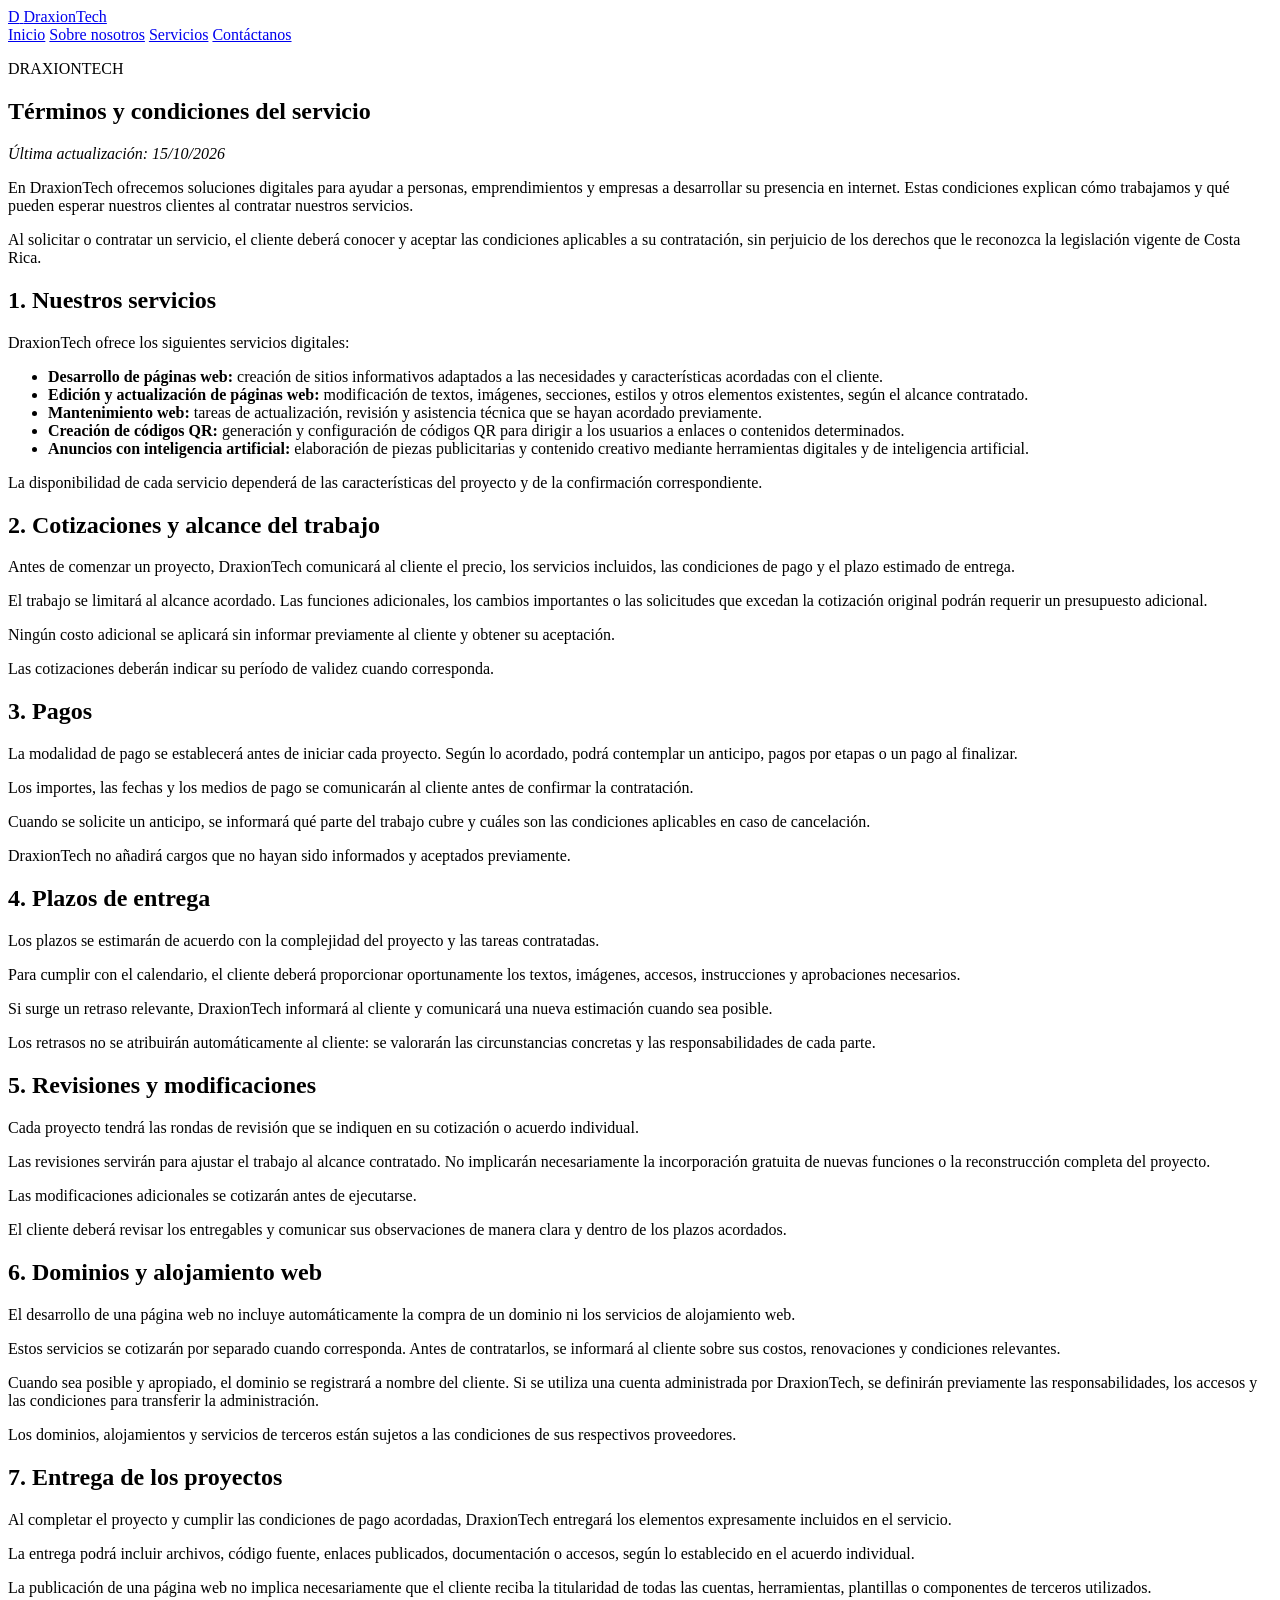
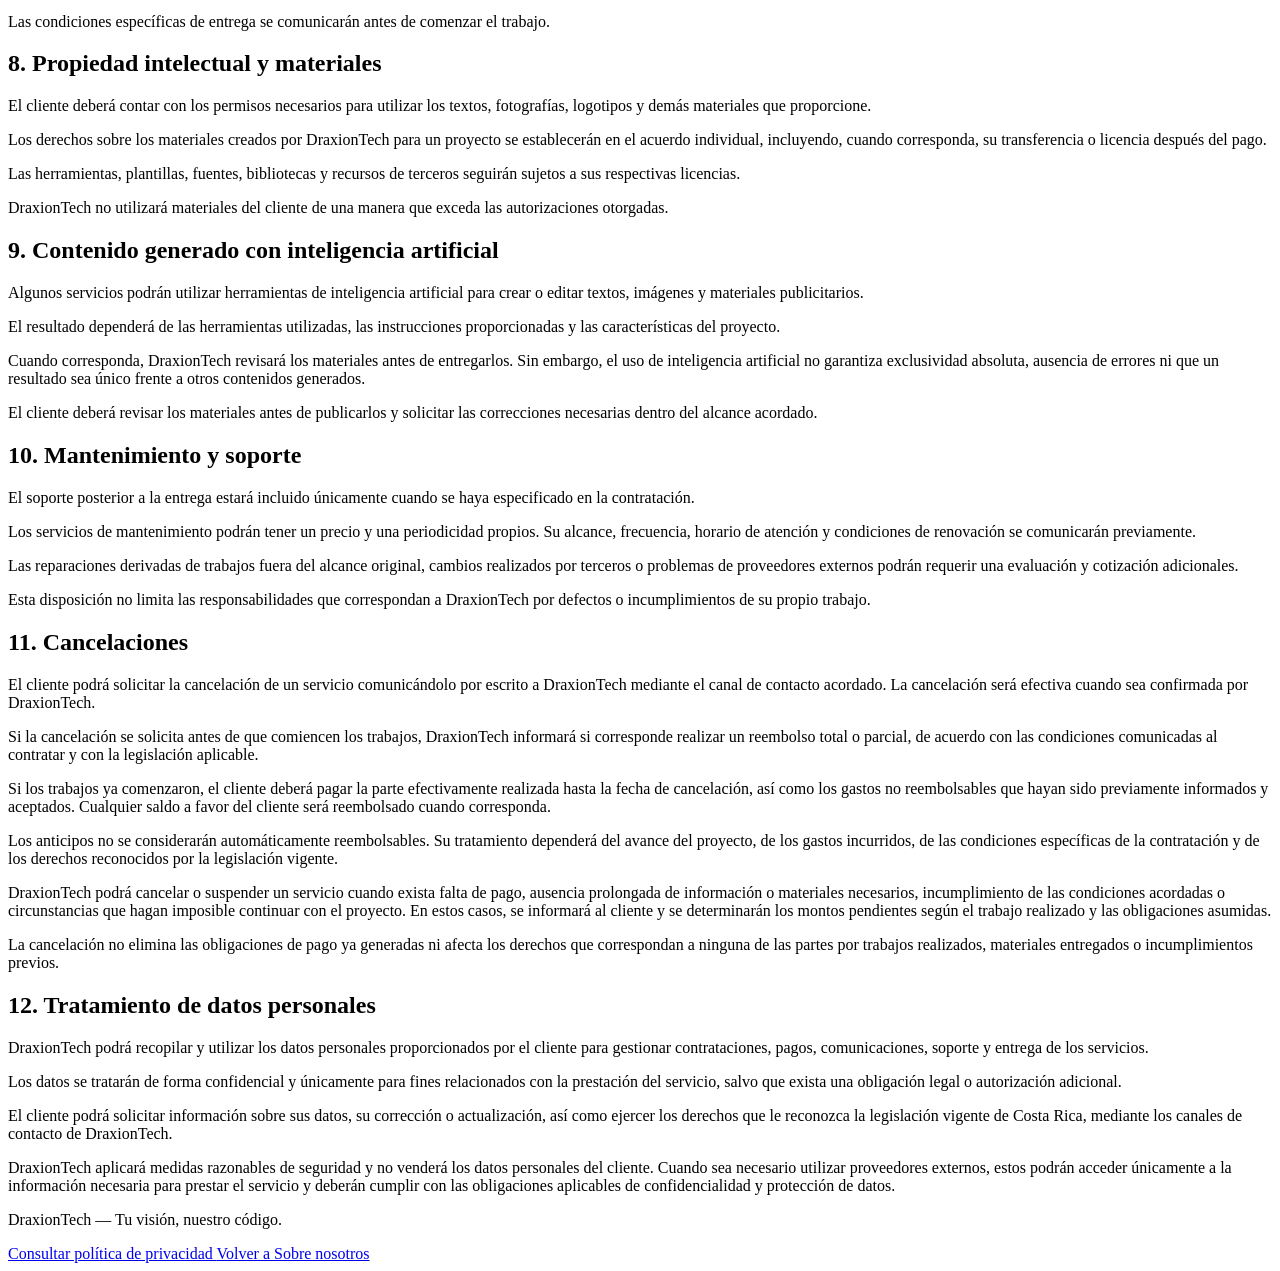
==== contrato.html @ bd171e7f "Add terms and conditions document for DraxionTech This file contains the terms and conditions for Dr" ====
<!DOCTYPE html>
<html lang="es">
<head>
    <meta charset="UTF-8">
    <meta name="viewport" content="width=device-width, initial-scale=1.0">
    <meta name="description" content="Consulta los términos y condiciones de los servicios digitales de DraxionTech.">
    <title>Términos y condiciones | DraxionTech</title>
    <link rel="stylesheet" href="contrato.css">
</head>
<body>

    <header class="encabezado">
        <a href="index.html" class="marca" aria-label="DraxionTech - Inicio">
            <span class="logo">D</span>
            <span>Draxion<span class="azul">Tech</span></span>
        </a>

        <nav class="navegacion" aria-label="Navegación principal">
            <a href="index.html">Inicio</a>
            <a href="informacion.html">Sobre nosotros</a>
            <a href="servicios.html">Servicios</a>
            <a href="mailto:qrtech.business.cr@gmail.com">Contáctanos</a>
        </nav>
    </header>

    <main class="contenedor">
        <article class="documento">

            <p class="etiqueta">DRAXIONTECH</p>

            <h1>Términos y condiciones del servicio</h1>

            <p class="fecha-actualizacion">
                <em>Última actualización: 15/10/2026</em>
            </p>

            <p class="introduccion">
                En DraxionTech ofrecemos soluciones digitales para ayudar a personas,
                emprendimientos y empresas a desarrollar su presencia en internet.
                Estas condiciones explican cómo trabajamos y qué pueden esperar
                nuestros clientes al contratar nuestros servicios.
            </p>

            <p>
                Al solicitar o contratar un servicio, el cliente deberá conocer y
                aceptar las condiciones aplicables a su contratación, sin perjuicio
                de los derechos que le reconozca la legislación vigente de Costa Rica.
            </p>

            <section>
                <h2>1. Nuestros servicios</h2>

                <p>DraxionTech ofrece los siguientes servicios digitales:</p>

                <ul>
                    <li>
                        <strong>Desarrollo de páginas web:</strong>
                        creación de sitios informativos adaptados a las necesidades
                        y características acordadas con el cliente.
                    </li>
                    <li>
                        <strong>Edición y actualización de páginas web:</strong>
                        modificación de textos, imágenes, secciones, estilos y otros
                        elementos existentes, según el alcance contratado.
                    </li>
                    <li>
                        <strong>Mantenimiento web:</strong>
                        tareas de actualización, revisión y asistencia técnica que
                        se hayan acordado previamente.
                    </li>
                    <li>
                        <strong>Creación de códigos QR:</strong>
                        generación y configuración de códigos QR para dirigir a los
                        usuarios a enlaces o contenidos determinados.
                    </li>
                    <li>
                        <strong>Anuncios con inteligencia artificial:</strong>
                        elaboración de piezas publicitarias y contenido creativo
                        mediante herramientas digitales y de inteligencia artificial.
                    </li>
                </ul>

                <p>
                    La disponibilidad de cada servicio dependerá de las características
                    del proyecto y de la confirmación correspondiente.
                </p>
            </section>

            <section>
                <h2>2. Cotizaciones y alcance del trabajo</h2>

                <p>
                    Antes de comenzar un proyecto, DraxionTech comunicará al cliente
                    el precio, los servicios incluidos, las condiciones de pago y el
                    plazo estimado de entrega.
                </p>

                <p>
                    El trabajo se limitará al alcance acordado. Las funciones
                    adicionales, los cambios importantes o las solicitudes que excedan
                    la cotización original podrán requerir un presupuesto adicional.
                </p>

                <p>
                    Ningún costo adicional se aplicará sin informar previamente al
                    cliente y obtener su aceptación.
                </p>

                <p>
                    Las cotizaciones deberán indicar su período de validez cuando
                    corresponda.
                </p>
            </section>

            <section>
                <h2>3. Pagos</h2>

                <p>
                    La modalidad de pago se establecerá antes de iniciar cada proyecto.
                    Según lo acordado, podrá contemplar un anticipo, pagos por etapas
                    o un pago al finalizar.
                </p>

                <p>
                    Los importes, las fechas y los medios de pago se comunicarán al
                    cliente antes de confirmar la contratación.
                </p>

                <p>
                    Cuando se solicite un anticipo, se informará qué parte del trabajo
                    cubre y cuáles son las condiciones aplicables en caso de cancelación.
                </p>

                <p>
                    DraxionTech no añadirá cargos que no hayan sido informados y
                    aceptados previamente.
                </p>
            </section>

            <section>
                <h2>4. Plazos de entrega</h2>

                <p>
                    Los plazos se estimarán de acuerdo con la complejidad del proyecto
                    y las tareas contratadas.
                </p>

                <p>
                    Para cumplir con el calendario, el cliente deberá proporcionar
                    oportunamente los textos, imágenes, accesos, instrucciones y
                    aprobaciones necesarios.
                </p>

                <p>
                    Si surge un retraso relevante, DraxionTech informará al cliente
                    y comunicará una nueva estimación cuando sea posible.
                </p>

                <p>
                    Los retrasos no se atribuirán automáticamente al cliente: se
                    valorarán las circunstancias concretas y las responsabilidades
                    de cada parte.
                </p>
            </section>

            <section>
                <h2>5. Revisiones y modificaciones</h2>

                <p>
                    Cada proyecto tendrá las rondas de revisión que se indiquen en
                    su cotización o acuerdo individual.
                </p>

                <p>
                    Las revisiones servirán para ajustar el trabajo al alcance contratado.
                    No implicarán necesariamente la incorporación gratuita de nuevas
                    funciones o la reconstrucción completa del proyecto.
                </p>

                <p>
                    Las modificaciones adicionales se cotizarán antes de ejecutarse.
                </p>

                <p>
                    El cliente deberá revisar los entregables y comunicar sus
                    observaciones de manera clara y dentro de los plazos acordados.
                </p>
            </section>

            <section>
                <h2>6. Dominios y alojamiento web</h2>

                <p>
                    El desarrollo de una página web no incluye automáticamente la
                    compra de un dominio ni los servicios de alojamiento web.
                </p>

                <p>
                    Estos servicios se cotizarán por separado cuando corresponda.
                    Antes de contratarlos, se informará al cliente sobre sus costos,
                    renovaciones y condiciones relevantes.
                </p>

                <p>
                    Cuando sea posible y apropiado, el dominio se registrará a nombre
                    del cliente. Si se utiliza una cuenta administrada por DraxionTech,
                    se definirán previamente las responsabilidades, los accesos y las
                    condiciones para transferir la administración.
                </p>

                <p>
                    Los dominios, alojamientos y servicios de terceros están sujetos
                    a las condiciones de sus respectivos proveedores.
                </p>
            </section>

            <section>
                <h2>7. Entrega de los proyectos</h2>

                <p>
                    Al completar el proyecto y cumplir las condiciones de pago acordadas,
                    DraxionTech entregará los elementos expresamente incluidos en el
                    servicio.
                </p>

                <p>
                    La entrega podrá incluir archivos, código fuente, enlaces publicados,
                    documentación o accesos, según lo establecido en el acuerdo individual.
                </p>

                <p>
                    La publicación de una página web no implica necesariamente que el
                    cliente reciba la titularidad de todas las cuentas, herramientas,
                    plantillas o componentes de terceros utilizados.
                </p>

                <p>
                    Las condiciones específicas de entrega se comunicarán antes de
                    comenzar el trabajo.
                </p>
            </section>

            <section>
                <h2>8. Propiedad intelectual y materiales</h2>

                <p>
                    El cliente deberá contar con los permisos necesarios para utilizar
                    los textos, fotografías, logotipos y demás materiales que proporcione.
                </p>

                <p>
                    Los derechos sobre los materiales creados por DraxionTech para un
                    proyecto se establecerán en el acuerdo individual, incluyendo,
                    cuando corresponda, su transferencia o licencia después del pago.
                </p>

                <p>
                    Las herramientas, plantillas, fuentes, bibliotecas y recursos de
                    terceros seguirán sujetos a sus respectivas licencias.
                </p>

                <p>
                    DraxionTech no utilizará materiales del cliente de una manera que
                    exceda las autorizaciones otorgadas.
                </p>
            </section>

            <section>
                <h2>9. Contenido generado con inteligencia artificial</h2>

                <p>
                    Algunos servicios podrán utilizar herramientas de inteligencia
                    artificial para crear o editar textos, imágenes y materiales publicitarios.
                </p>

                <p>
                    El resultado dependerá de las herramientas utilizadas, las
                    instrucciones proporcionadas y las características del proyecto.
                </p>

                <p>
                    Cuando corresponda, DraxionTech revisará los materiales antes de
                    entregarlos. Sin embargo, el uso de inteligencia artificial no
                    garantiza exclusividad absoluta, ausencia de errores ni que un
                    resultado sea único frente a otros contenidos generados.
                </p>

                <p>
                    El cliente deberá revisar los materiales antes de publicarlos y
                    solicitar las correcciones necesarias dentro del alcance acordado.
                </p>
            </section>

            <section>
                <h2>10. Mantenimiento y soporte</h2>

                <p>
                    El soporte posterior a la entrega estará incluido únicamente cuando
                    se haya especificado en la contratación.
                </p>

                <p>
                    Los servicios de mantenimiento podrán tener un precio y una
                    periodicidad propios. Su alcance, frecuencia, horario de atención
                    y condiciones de renovación se comunicarán previamente.
                </p>

                <p>
                    Las reparaciones derivadas de trabajos fuera del alcance original,
                    cambios realizados por terceros o problemas de proveedores externos
                    podrán requerir una evaluación y cotización adicionales.
                </p>

                <p>
                    Esta disposición no limita las responsabilidades que correspondan
                    a DraxionTech por defectos o incumplimientos de su propio trabajo.
                </p>
            </section>

            <section>
                <h2>11. Cancelaciones</h2>

                <p>
                    El cliente podrá solicitar la cancelación de un servicio comunicándolo
                    por escrito a DraxionTech mediante el canal de contacto acordado.
                    La cancelación será efectiva cuando sea confirmada por DraxionTech.
                </p>

                <p>
                    Si la cancelación se solicita antes de que comiencen los trabajos,
                    DraxionTech informará si corresponde realizar un reembolso total o
                    parcial, de acuerdo con las condiciones comunicadas al contratar
                    y con la legislación aplicable.
                </p>

                <p>
                    Si los trabajos ya comenzaron, el cliente deberá pagar la parte
                    efectivamente realizada hasta la fecha de cancelación, así como los
                    gastos no reembolsables que hayan sido previamente informados y
                    aceptados. Cualquier saldo a favor del cliente será reembolsado
                    cuando corresponda.
                </p>

                <p>
                    Los anticipos no se considerarán automáticamente reembolsables.
                    Su tratamiento dependerá del avance del proyecto, de los gastos
                    incurridos, de las condiciones específicas de la contratación y
                    de los derechos reconocidos por la legislación vigente.
                </p>

                <p>
                    DraxionTech podrá cancelar o suspender un servicio cuando exista
                    falta de pago, ausencia prolongada de información o materiales
                    necesarios, incumplimiento de las condiciones acordadas o
                    circunstancias que hagan imposible continuar con el proyecto.
                    En estos casos, se informará al cliente y se determinarán los
                    montos pendientes según el trabajo realizado y las obligaciones
                    asumidas.
                </p>

                <p>
                    La cancelación no elimina las obligaciones de pago ya generadas
                    ni afecta los derechos que correspondan a ninguna de las partes
                    por trabajos realizados, materiales entregados o incumplimientos
                    previos.
                </p>
            </section>

            <section>
                <h2>12. Tratamiento de datos personales</h2>

                <p>
                    DraxionTech podrá recopilar y utilizar los datos personales
                    proporcionados por el cliente para gestionar contrataciones,
                    pagos, comunicaciones, soporte y entrega de los servicios.
                </p>

                <p>
                    Los datos se tratarán de forma confidencial y únicamente para
                    fines relacionados con la prestación del servicio, salvo que
                    exista una obligación legal o autorización adicional.
                </p>

                <p>
                    El cliente podrá solicitar información sobre sus datos, su
                    corrección o actualización, así como ejercer los derechos que
                    le reconozca la legislación vigente de Costa Rica, mediante
                    los canales de contacto de DraxionTech.
                </p>

                <p>
                    DraxionTech aplicará medidas razonables de seguridad y no venderá
                    los datos personales del cliente. Cuando sea necesario utilizar
                    proveedores externos, estos podrán acceder únicamente a la
                    información necesaria para prestar el servicio y deberán cumplir
                    con las obligaciones aplicables de confidencialidad y protección
                    de datos.
                </p>
            </section>

            <footer class="pie-documento">
                <p>DraxionTech — Tu visión, nuestro código.</p>
                <a href="politica.html" class="enlace-documento">
                    Consultar política de privacidad
                </a>
                <a href="informacion.html" class="enlace-documento">
                    Volver a Sobre nosotros
                </a>
            </footer>

        </article>
    </main>

</body>
</html>
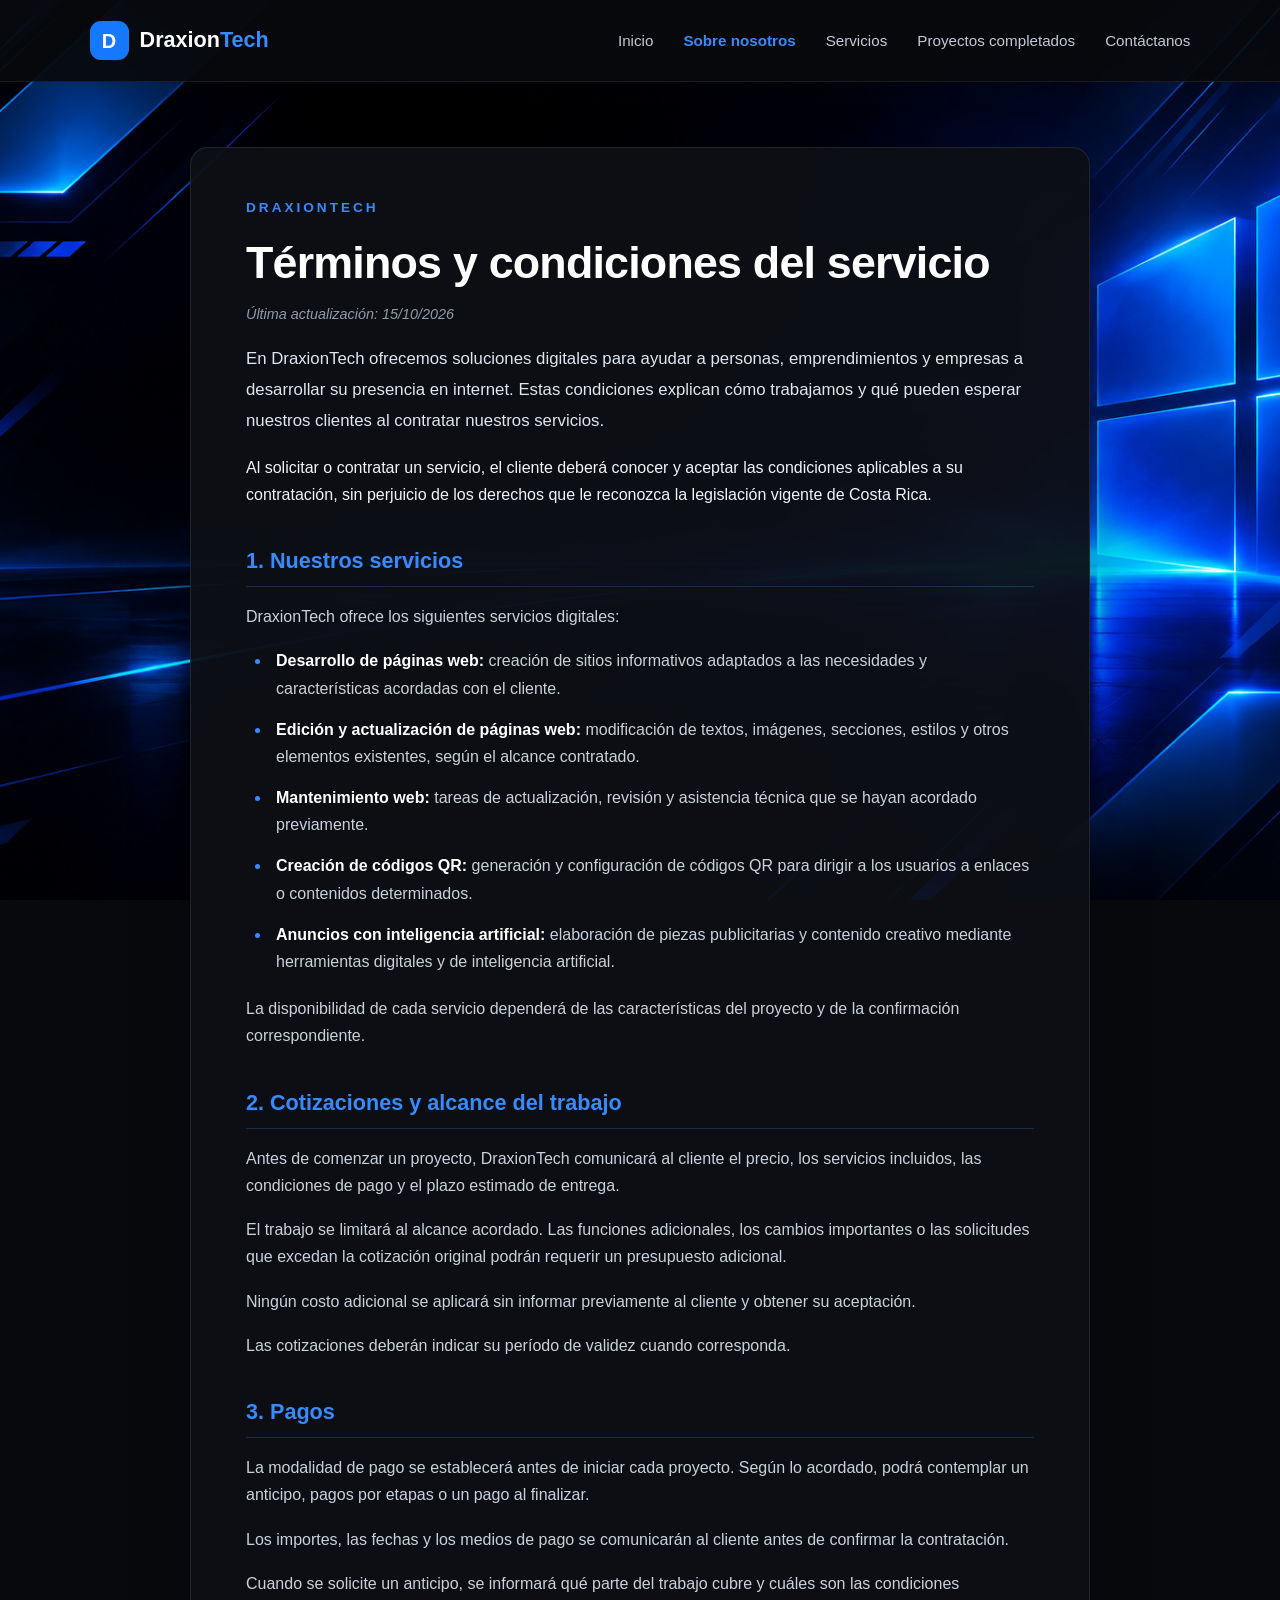
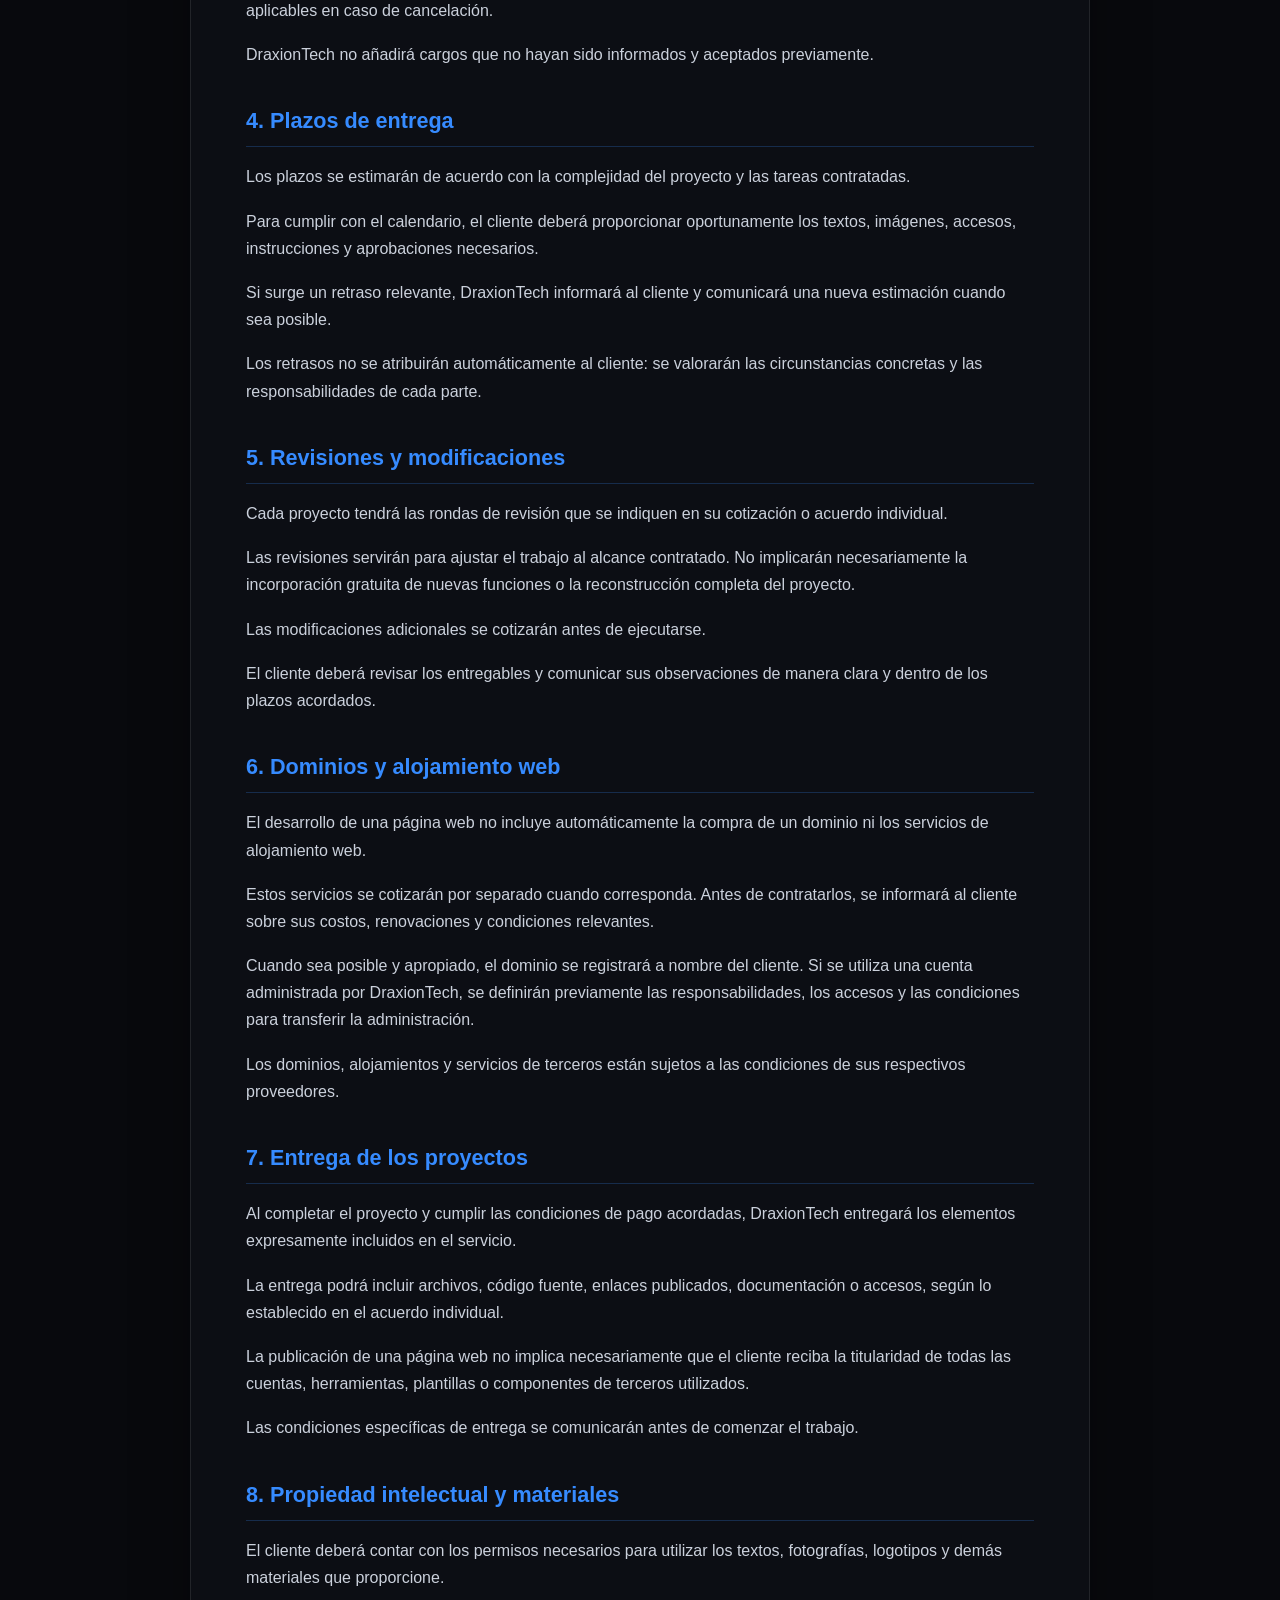
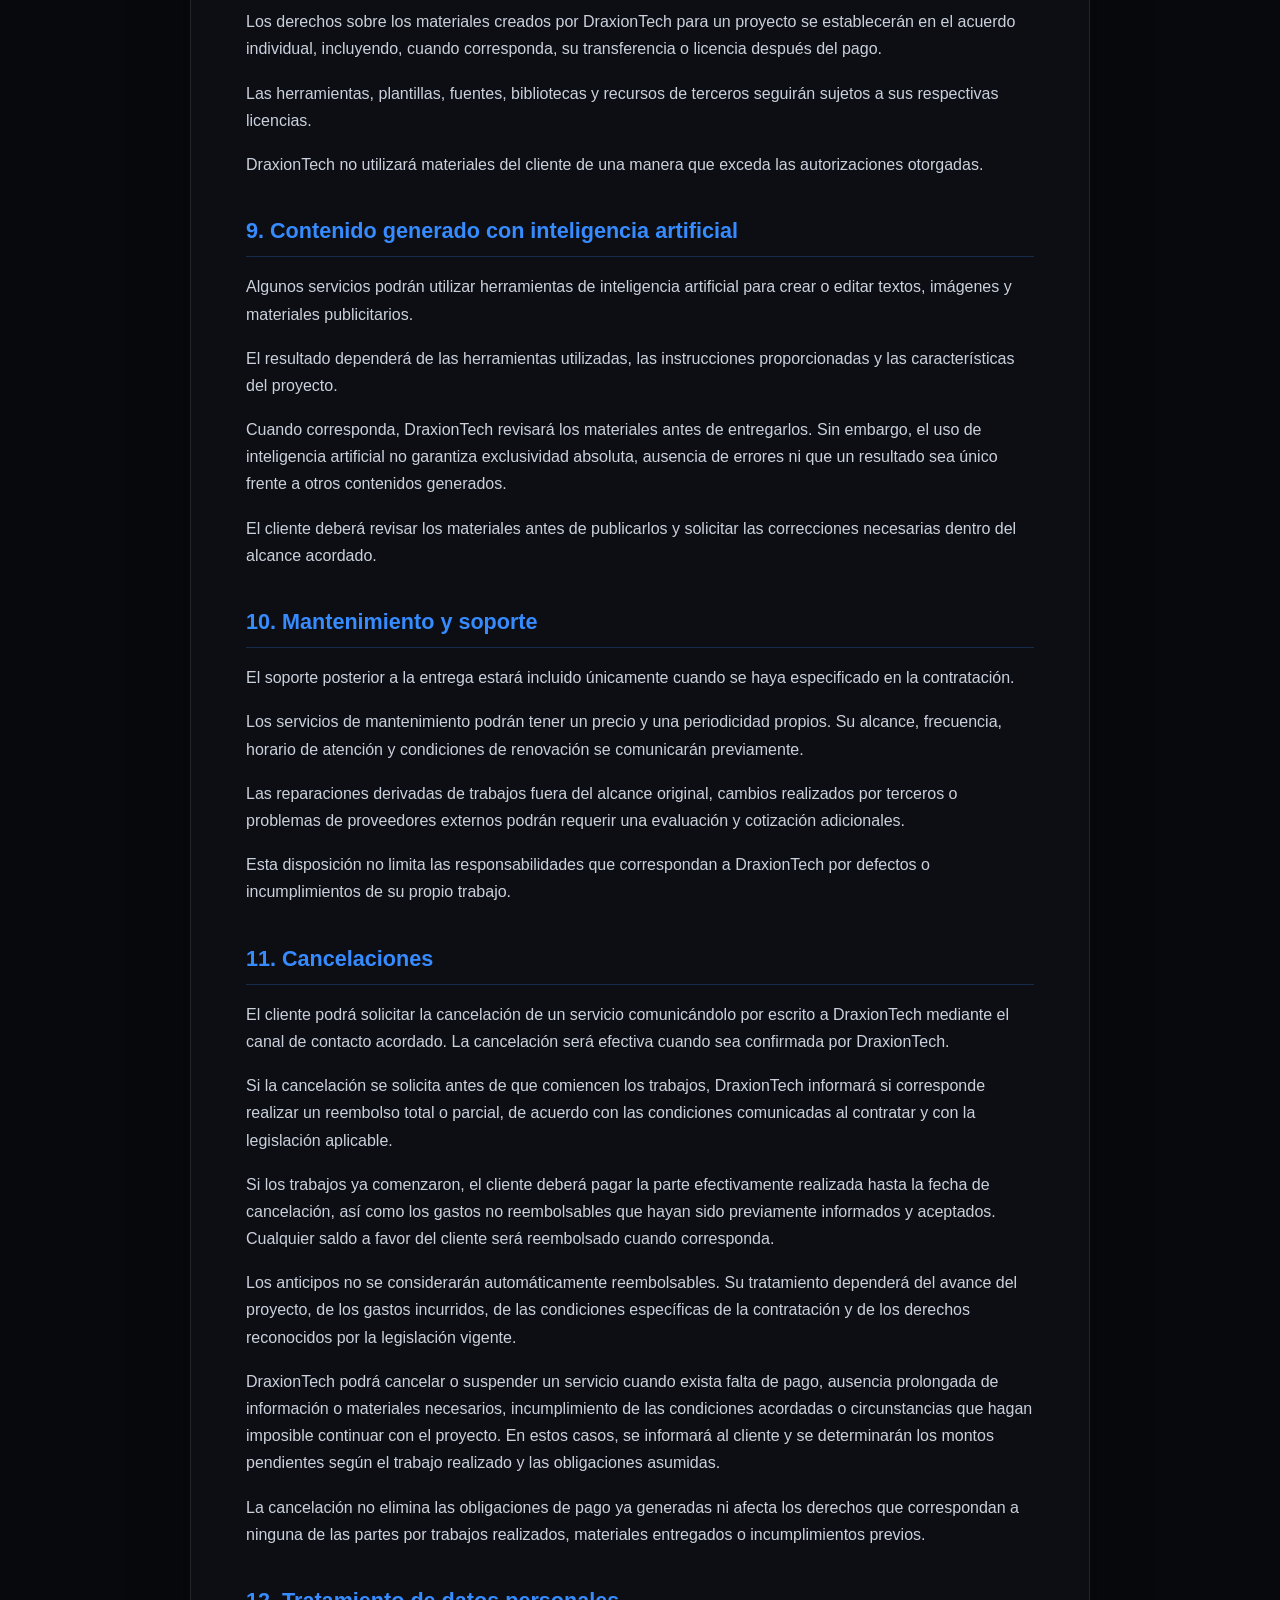
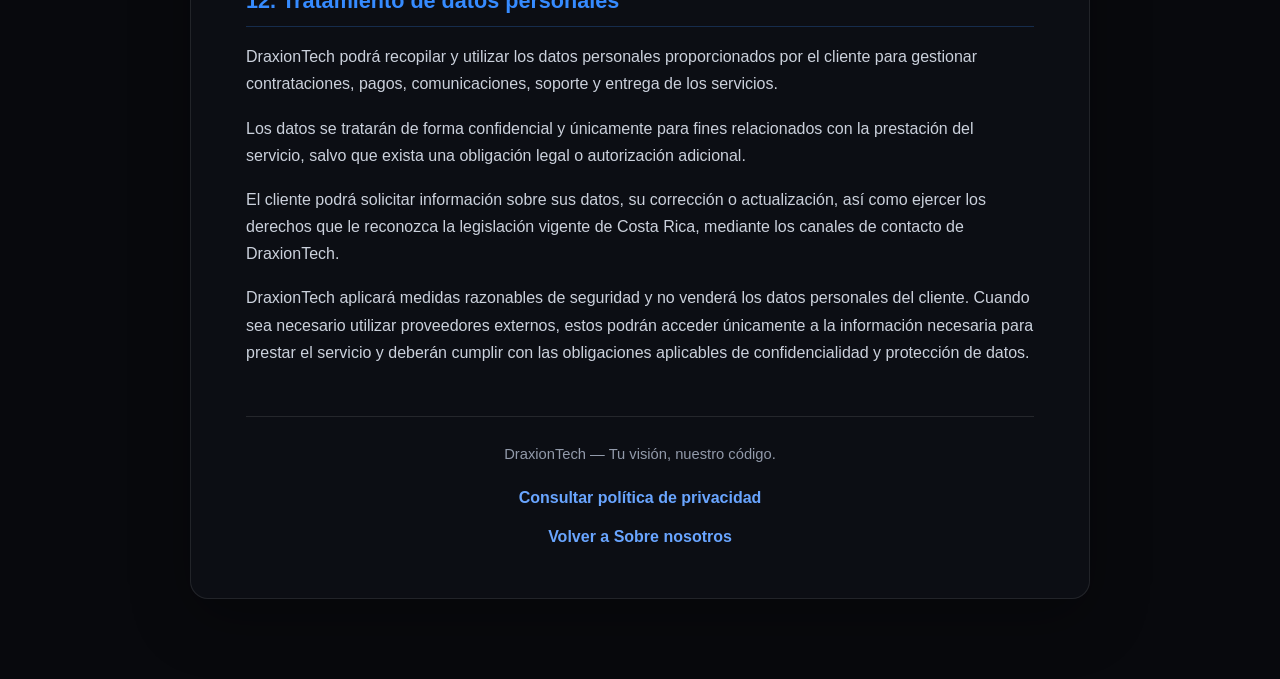
==== commit 17db4261: "Add link to completed projects in navigation" ====
--- a/contrato.html
+++ b/contrato.html
@@ -17,8 +17,9 @@
 
         <nav class="navegacion" aria-label="Navegación principal">
             <a href="index.html">Inicio</a>
-            <a href="informacion.html">Sobre nosotros</a>
+            <a href="informacion.html" class="activo">Sobre nosotros</a>
             <a href="servicios.html">Servicios</a>
+            <a href="proyectos.html">Proyectos completados</a>
             <a href="mailto:qrtech.business.cr@gmail.com">Contáctanos</a>
         </nav>
     </header>
--- a/contrato.css
+++ b/contrato.css
@@ -0,0 +1,306 @@
+/* =========================
+   CONFIGURACIÓN GENERAL
+========================= */
+
+* {
+    margin: 0;
+    padding: 0;
+    box-sizing: border-box;
+}
+
+html {
+    scroll-behavior: smooth;
+}
+
+body {
+    min-height: 100vh;
+    font-family: "Inter", Arial, sans-serif;
+    color: #f2f4f8;
+    background-color: #08090d;
+    background-image: url("./multimedia/fondo.png");
+    background-position: center;
+    background-repeat: no-repeat;
+    background-size: cover;
+    background-attachment: fixed;
+    line-height: 1.7;
+}
+
+/* =========================
+   BARRA DE NAVEGACIÓN
+========================= */
+
+.encabezado {
+    width: 100%;
+    min-height: 82px;
+    padding: 18px 7%;
+    display: flex;
+    align-items: center;
+    justify-content: space-between;
+    gap: 25px;
+    background: rgba(8, 9, 13, 0.92);
+    border-bottom: 1px solid rgba(255, 255, 255, 0.08);
+    position: relative;
+    z-index: 10;
+}
+
+.marca {
+    display: inline-flex;
+    align-items: center;
+    gap: 11px;
+    color: #ffffff;
+    text-decoration: none;
+    font-size: 1.35rem;
+    font-weight: 750;
+    white-space: nowrap;
+}
+
+.logo {
+    width: 39px;
+    height: 39px;
+    display: flex;
+    align-items: center;
+    justify-content: center;
+    border-radius: 11px;
+    background: #1677ff;
+    color: #ffffff;
+    font-size: 1.25rem;
+    font-weight: 800;
+}
+
+.azul {
+    color: #368bff;
+}
+
+.navegacion {
+    display: flex;
+    align-items: center;
+    justify-content: flex-end;
+    flex-wrap: wrap;
+    gap: 30px;
+}
+
+.navegacion a {
+    color: #c5c9d3;
+    text-decoration: none;
+    font-size: 0.95rem;
+    font-weight: 500;
+    transition: color 0.2s ease;
+}
+
+.navegacion a:hover {
+    color: #ffffff;
+}
+
+/* Página actual: Sobre nosotros */
+
+.navegacion a.activo {
+    color: #368bff;
+    font-weight: 700;
+}
+
+/* =========================
+   CONTENEDOR DEL DOCUMENTO
+========================= */
+
+.contenedor {
+    width: 100%;
+    padding: 65px 20px 80px;
+}
+
+.documento {
+    width: 100%;
+    max-width: 900px;
+    margin: 0 auto;
+    padding: 48px 55px;
+    background: rgba(13, 15, 22, 0.94);
+    border: 1px solid rgba(255, 255, 255, 0.09);
+    border-radius: 18px;
+    box-shadow: 0 20px 60px rgba(0, 0, 0, 0.28);
+}
+
+/* =========================
+   ENCABEZADO DEL CONTRATO
+========================= */
+
+.etiqueta {
+    margin-bottom: 10px;
+    color: #368bff;
+    font-size: 0.85rem;
+    font-weight: 800;
+    letter-spacing: 3px;
+}
+
+.documento h1 {
+    margin-bottom: 12px;
+    color: #ffffff;
+    font-size: clamp(2rem, 4vw, 2.8rem);
+    line-height: 1.2;
+    letter-spacing: -0.8px;
+}
+
+.fecha-actualizacion {
+    margin-bottom: 28px;
+    color: #929aaa;
+    font-size: 0.9rem;
+}
+
+.introduccion {
+    color: #e0e5ee;
+    font-size: 1.05rem;
+    line-height: 1.85;
+}
+
+/* =========================
+   TEXTO Y SECCIONES
+========================= */
+
+.documento p {
+    margin-bottom: 17px;
+}
+
+.documento section {
+    margin-top: 38px;
+}
+
+.documento h2 {
+    margin-bottom: 16px;
+    padding-bottom: 10px;
+    color: #368bff;
+    font-size: 1.35rem;
+    line-height: 1.4;
+    border-bottom: 1px solid rgba(54, 139, 255, 0.24);
+}
+
+.documento ul {
+    margin: 10px 0 20px;
+    padding-left: 25px;
+}
+
+.documento li {
+    margin-bottom: 14px;
+    padding-left: 5px;
+    color: #cbd1dc;
+}
+
+.documento li::marker {
+    color: #368bff;
+}
+
+.documento strong {
+    color: #ffffff;
+    font-weight: 700;
+}
+
+.documento section p {
+    color: #cbd1dc;
+}
+
+/* =========================
+   PIE DEL DOCUMENTO
+========================= */
+
+.pie-documento {
+    display: flex;
+    flex-direction: column;
+    align-items: center;
+    gap: 12px;
+    margin-top: 50px;
+    padding-top: 25px;
+    border-top: 1px solid rgba(255, 255, 255, 0.1);
+    text-align: center;
+}
+
+.pie-documento p {
+    margin-bottom: 5px;
+    color: #929aaa;
+    font-size: 0.92rem;
+}
+
+.enlace-documento {
+    color: #69a5ff;
+    text-decoration: none;
+    font-weight: 600;
+    transition: color 0.2s ease;
+}
+
+.enlace-documento:hover {
+    color: #ffffff;
+    text-decoration: underline;
+}
+
+/* =========================
+   ADAPTACIÓN A TABLETS
+========================= */
+
+@media (max-width: 950px) {
+    .encabezado {
+        padding: 18px 4%;
+        gap: 20px;
+    }
+
+    .navegacion {
+        gap: 18px;
+    }
+
+    .documento {
+        padding: 40px 35px;
+    }
+}
+
+/* =========================
+   ADAPTACIÓN A CELULARES
+========================= */
+
+@media (max-width: 650px) {
+    .encabezado {
+        flex-direction: column;
+        justify-content: center;
+        gap: 18px;
+        padding: 20px 15px;
+    }
+
+    .navegacion {
+        justify-content: center;
+        gap: 12px 20px;
+    }
+
+    .navegacion a {
+        font-size: 0.9rem;
+    }
+
+    .contenedor {
+        padding: 30px 12px 45px;
+    }
+
+    .documento {
+        padding: 30px 22px;
+        border-radius: 13px;
+    }
+
+    .documento h1 {
+        font-size: 2rem;
+    }
+
+    .documento h2 {
+        font-size: 1.2rem;
+    }
+
+    .documento p,
+    .documento li {
+        font-size: 0.95rem;
+    }
+}
+
+@media (max-width: 380px) {
+    .marca {
+        font-size: 1.2rem;
+    }
+
+    .navegacion {
+        gap: 10px 14px;
+    }
+
+    .documento {
+        padding: 25px 17px;
+    }
+}
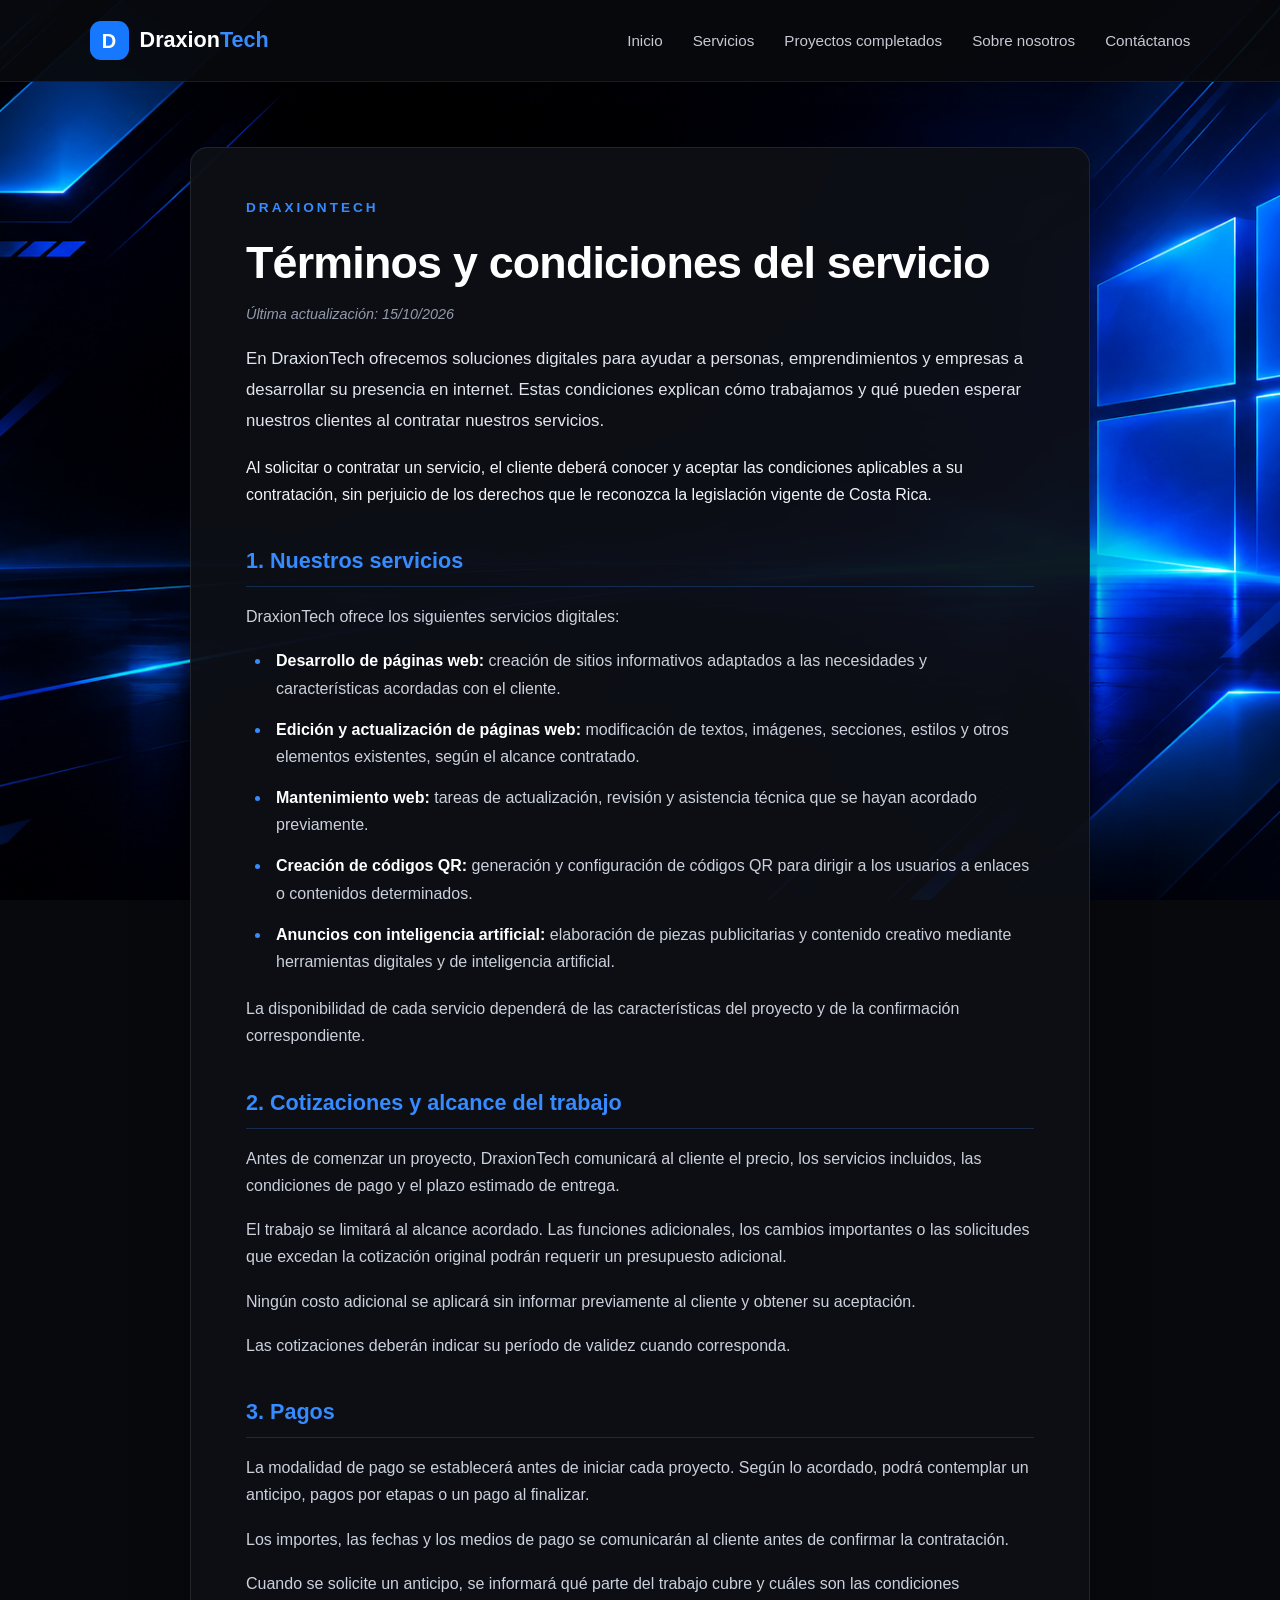
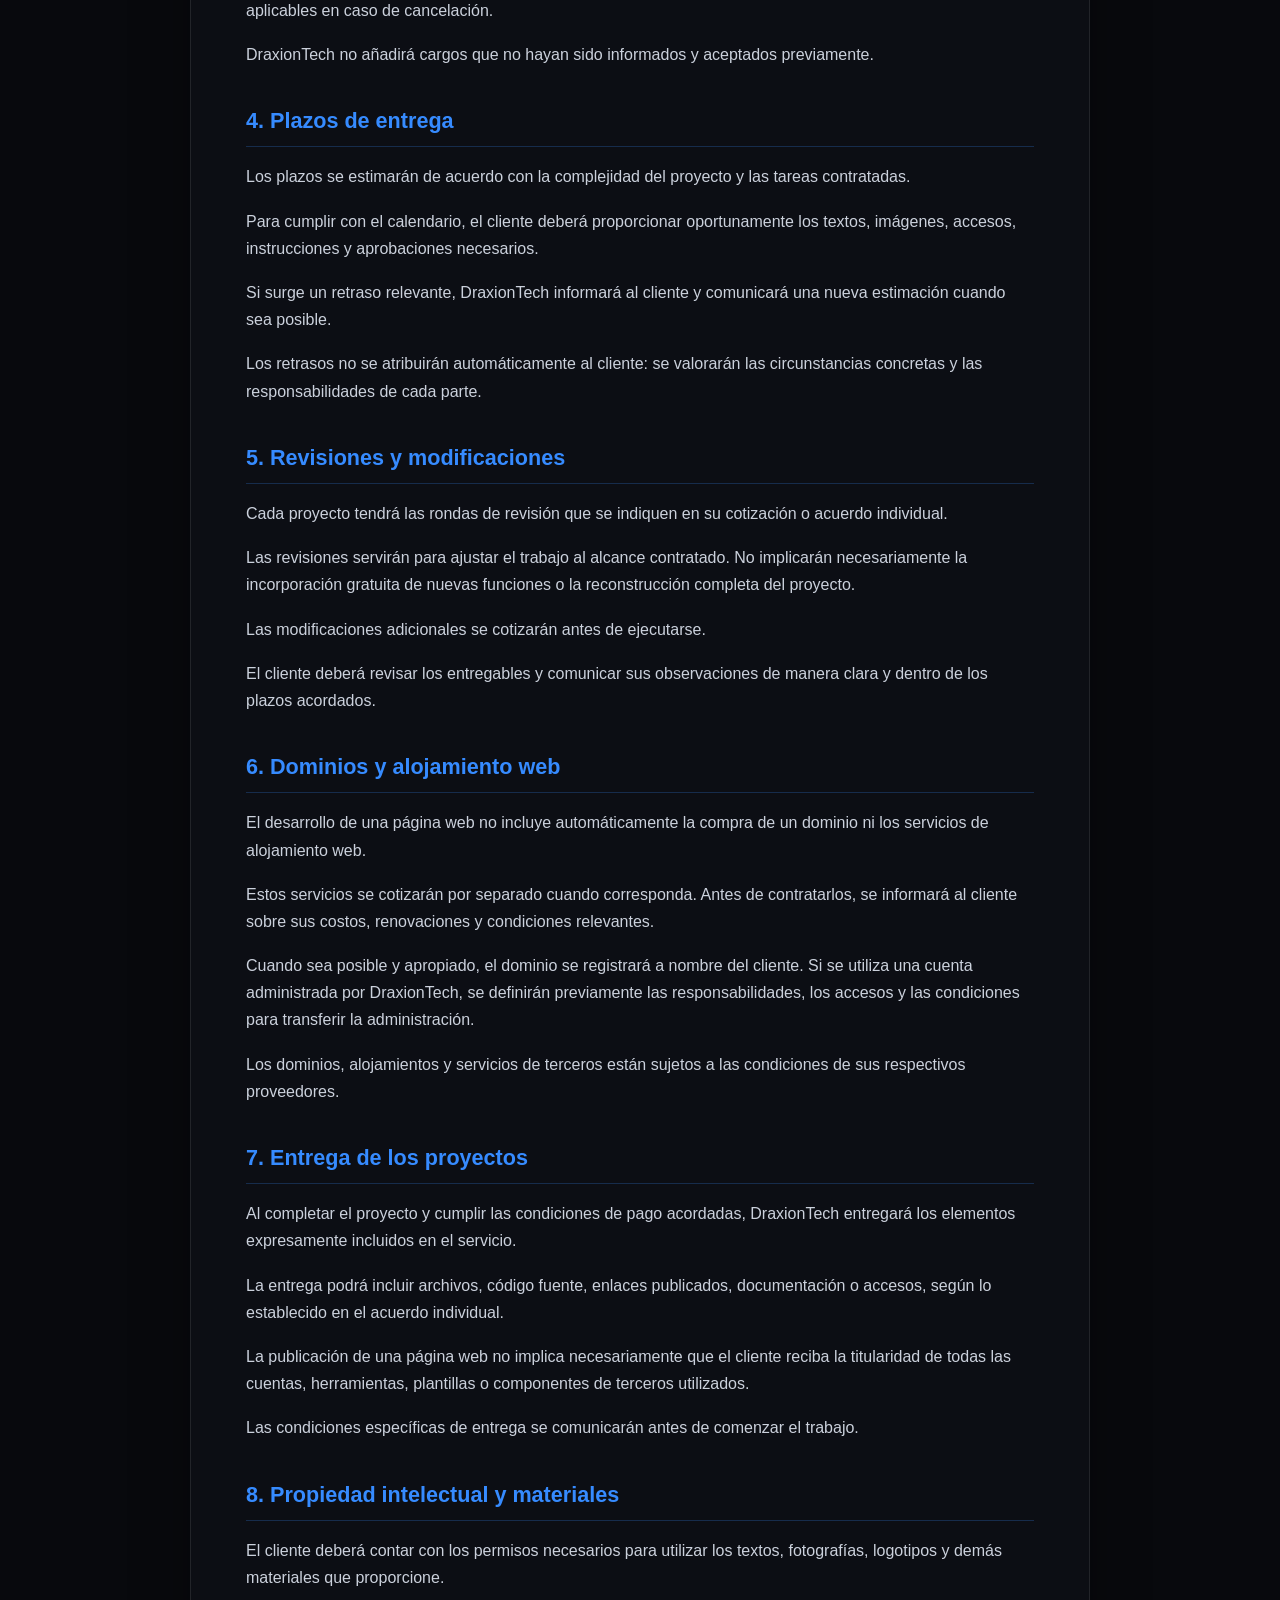
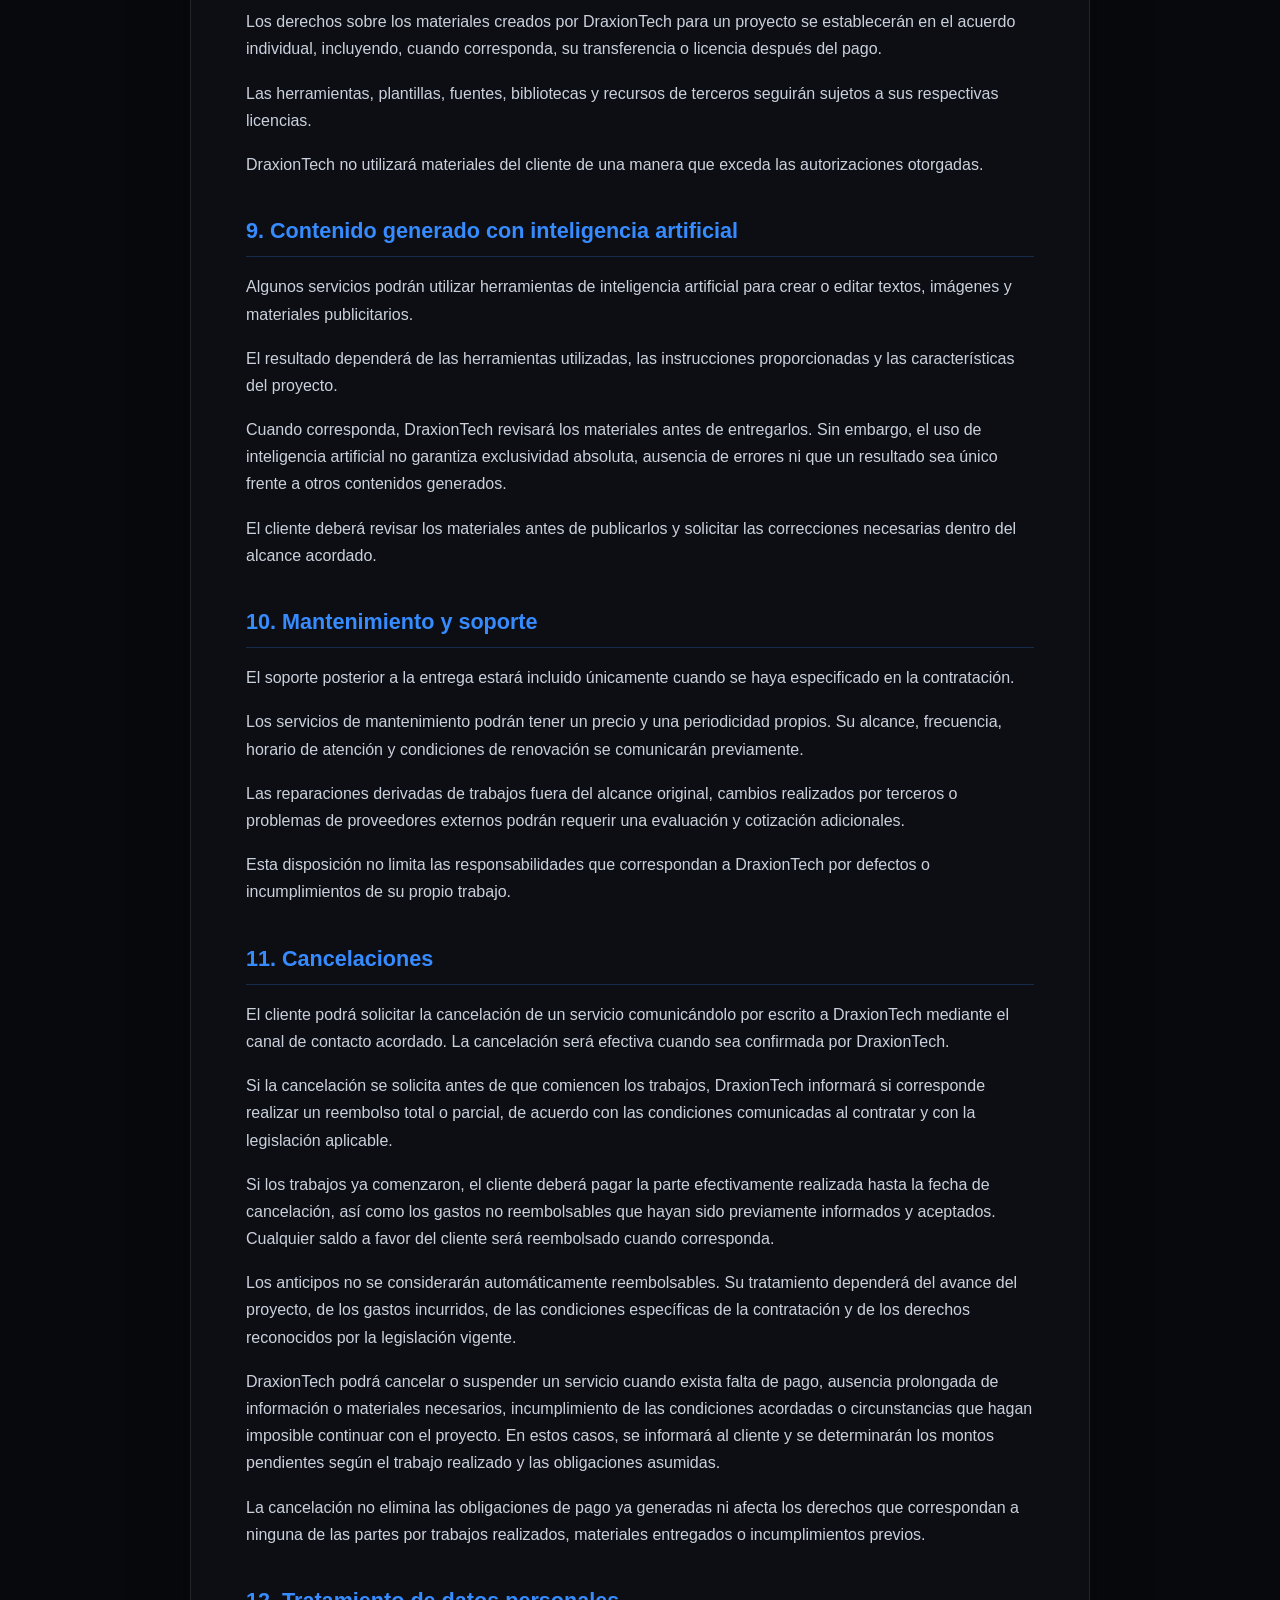
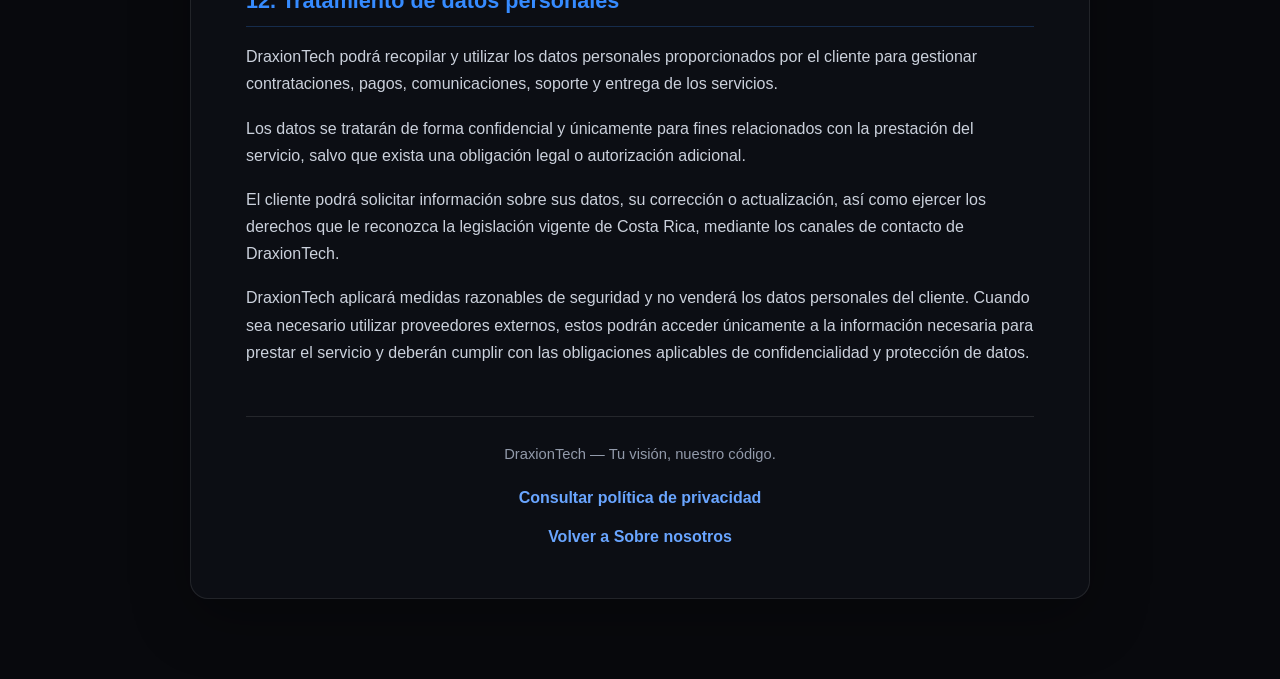
==== commit be91439a: "Actualizar contrato.html" ====
--- a/contrato.html
+++ b/contrato.html
@@ -14,14 +14,14 @@
             <span class="logo">D</span>
             <span>Draxion<span class="azul">Tech</span></span>
         </a>
-
-        <nav class="navegacion" aria-label="Navegación principal">
-            <a href="index.html">Inicio</a>
-            <a href="informacion.html" class="activo">Sobre nosotros</a>
-            <a href="servicios.html">Servicios</a>
-            <a href="proyectos.html">Proyectos completados</a>
-            <a href="mailto:qrtech.business.cr@gmail.com">Contáctanos</a>
-        </nav>
+        
+<nav class="navegacion" aria-label="Navegación principal">
+    <a href="index.html">Inicio</a>
+    <a href="servicios.html">Servicios</a>
+    <a href="proyectos.html">Proyectos completados</a>
+    <a href="informacion.html">Sobre nosotros</a>
+    <a href="mailto:qrtech.business.cr@gmail.com">Contáctanos</a>
+</nav>
     </header>
 
     <main class="contenedor">
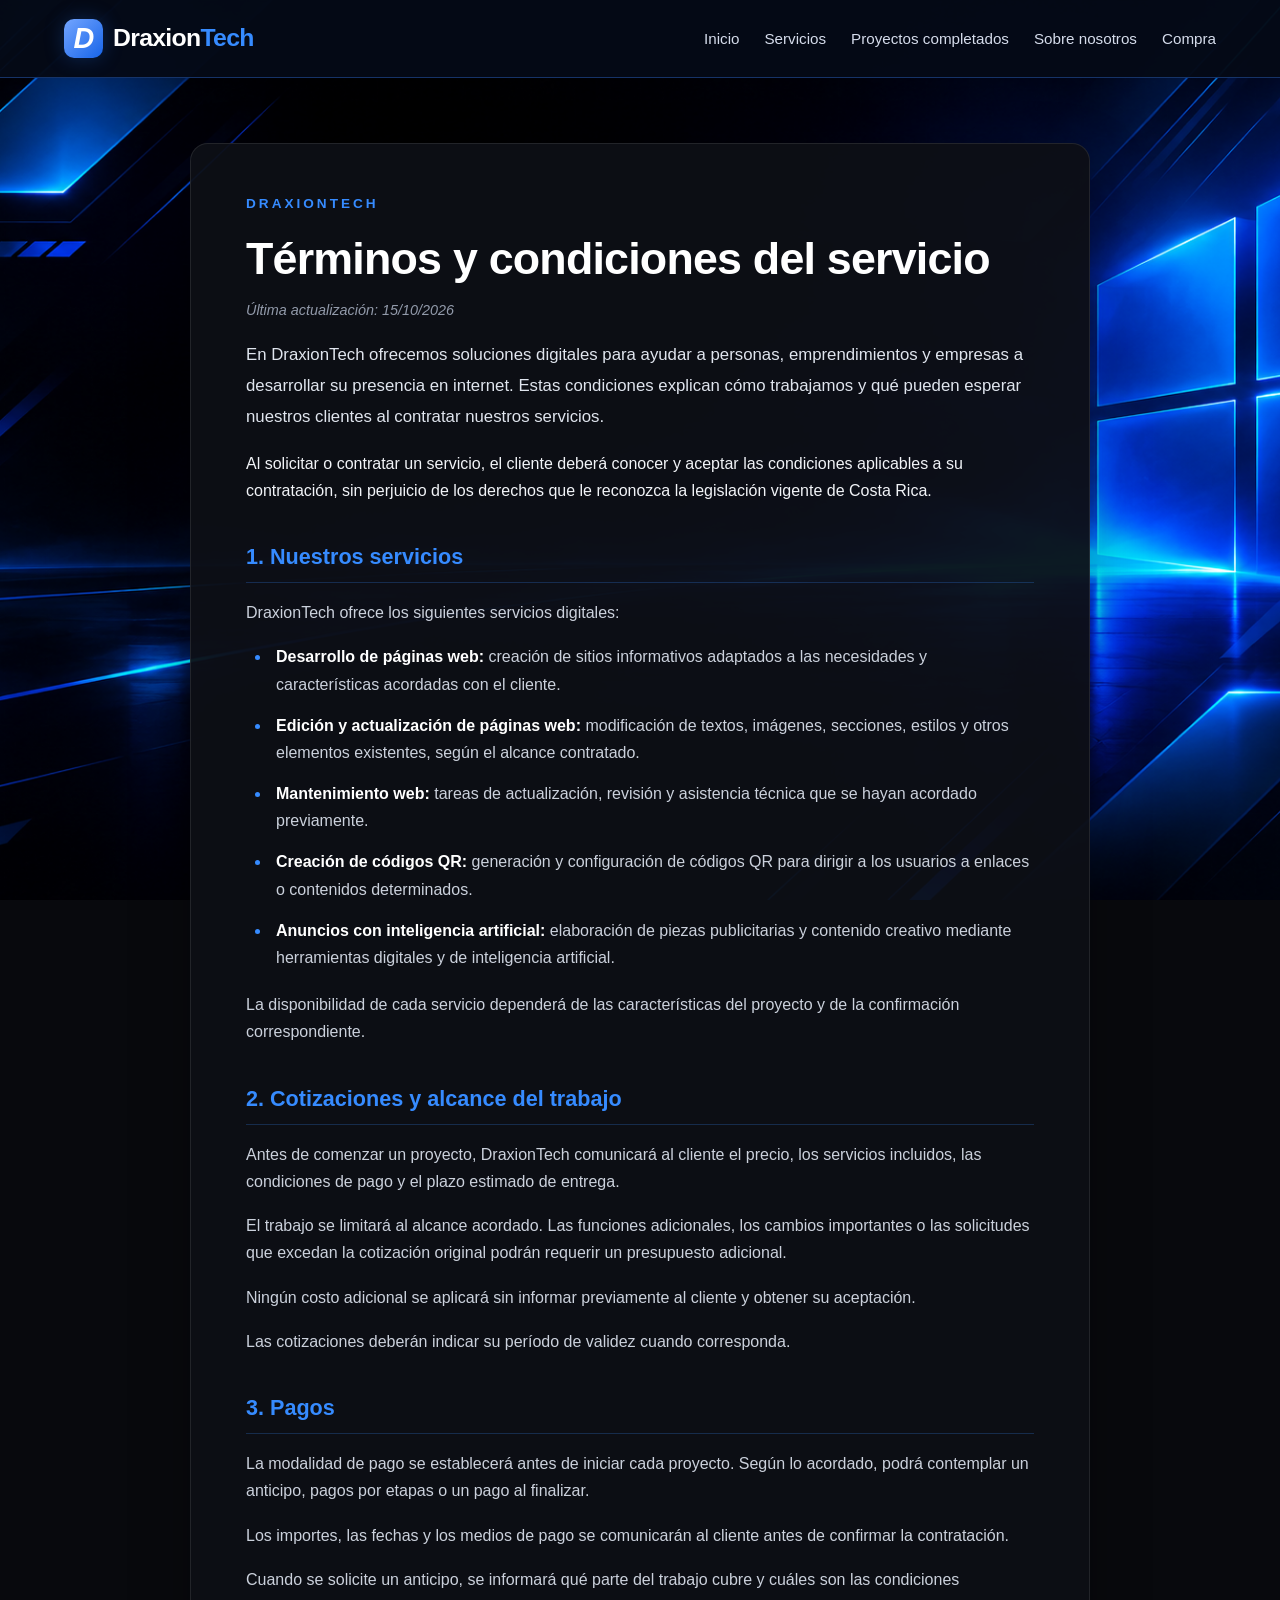
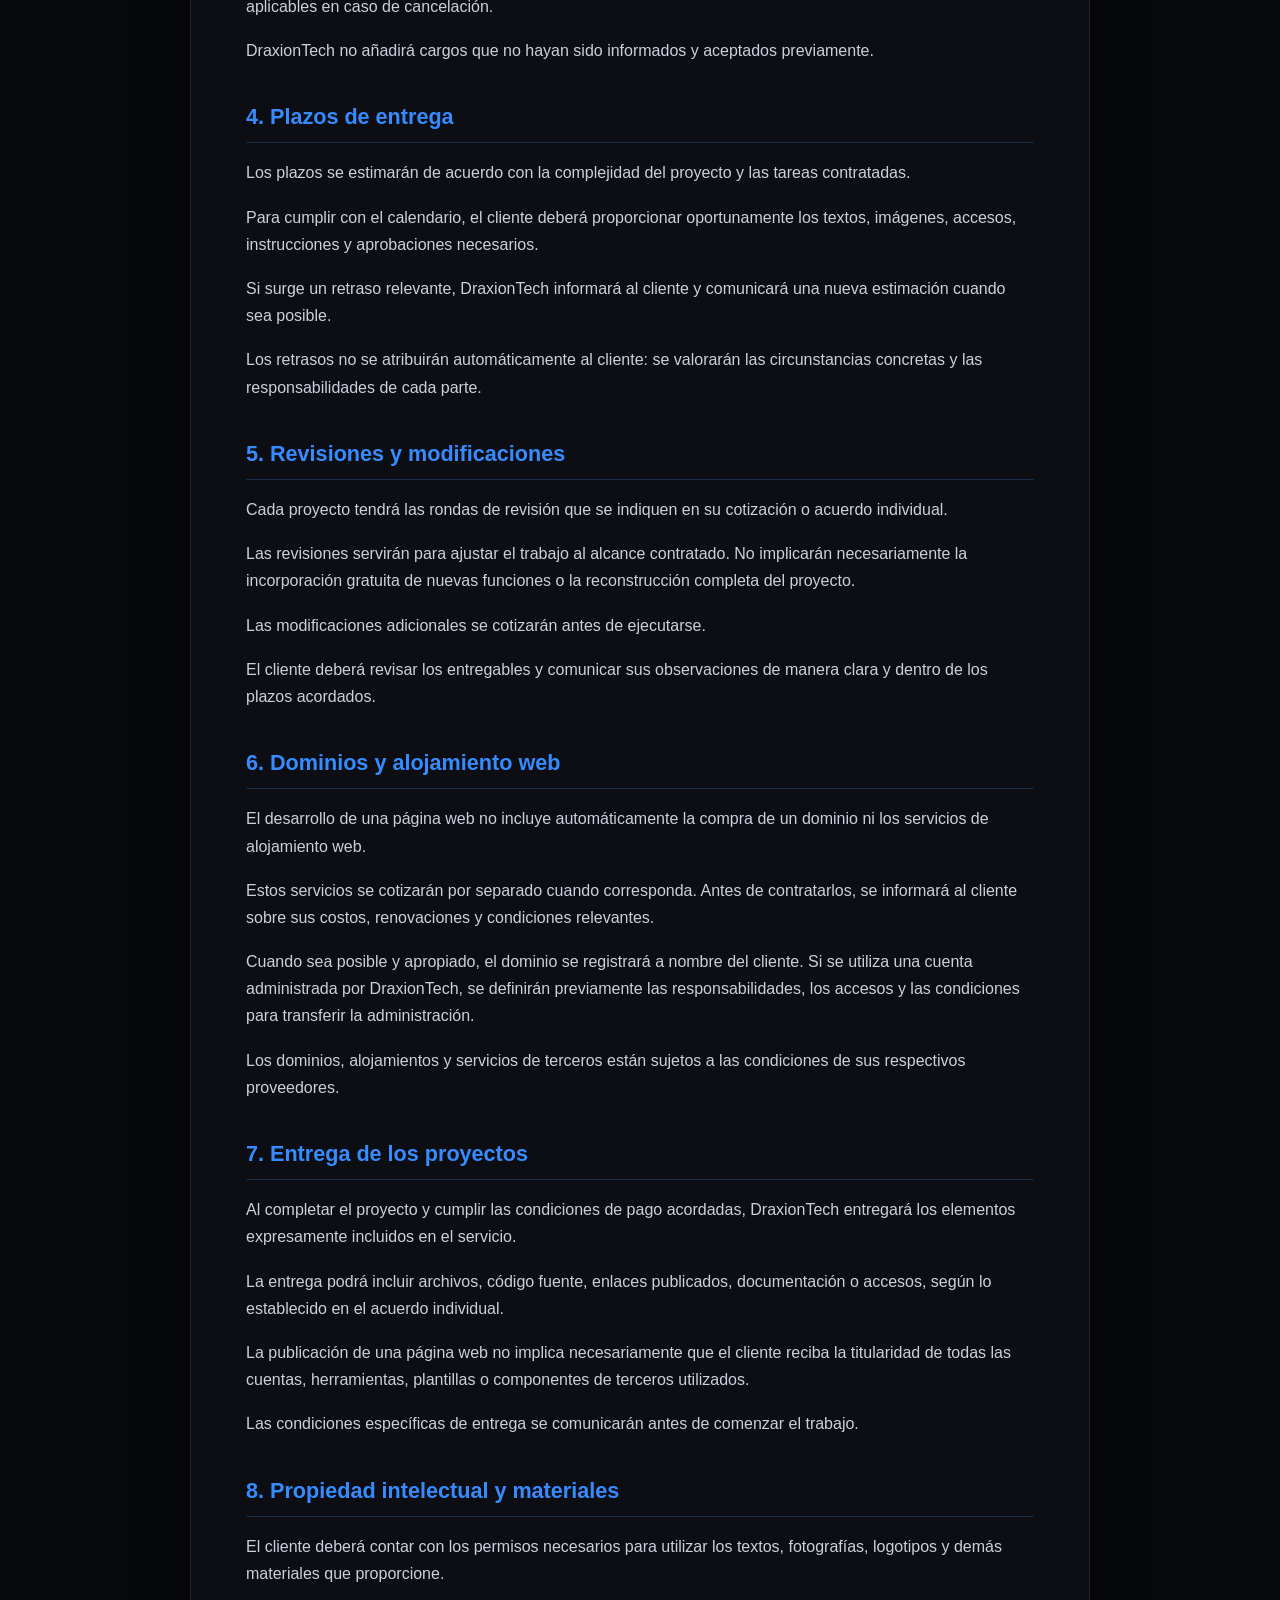
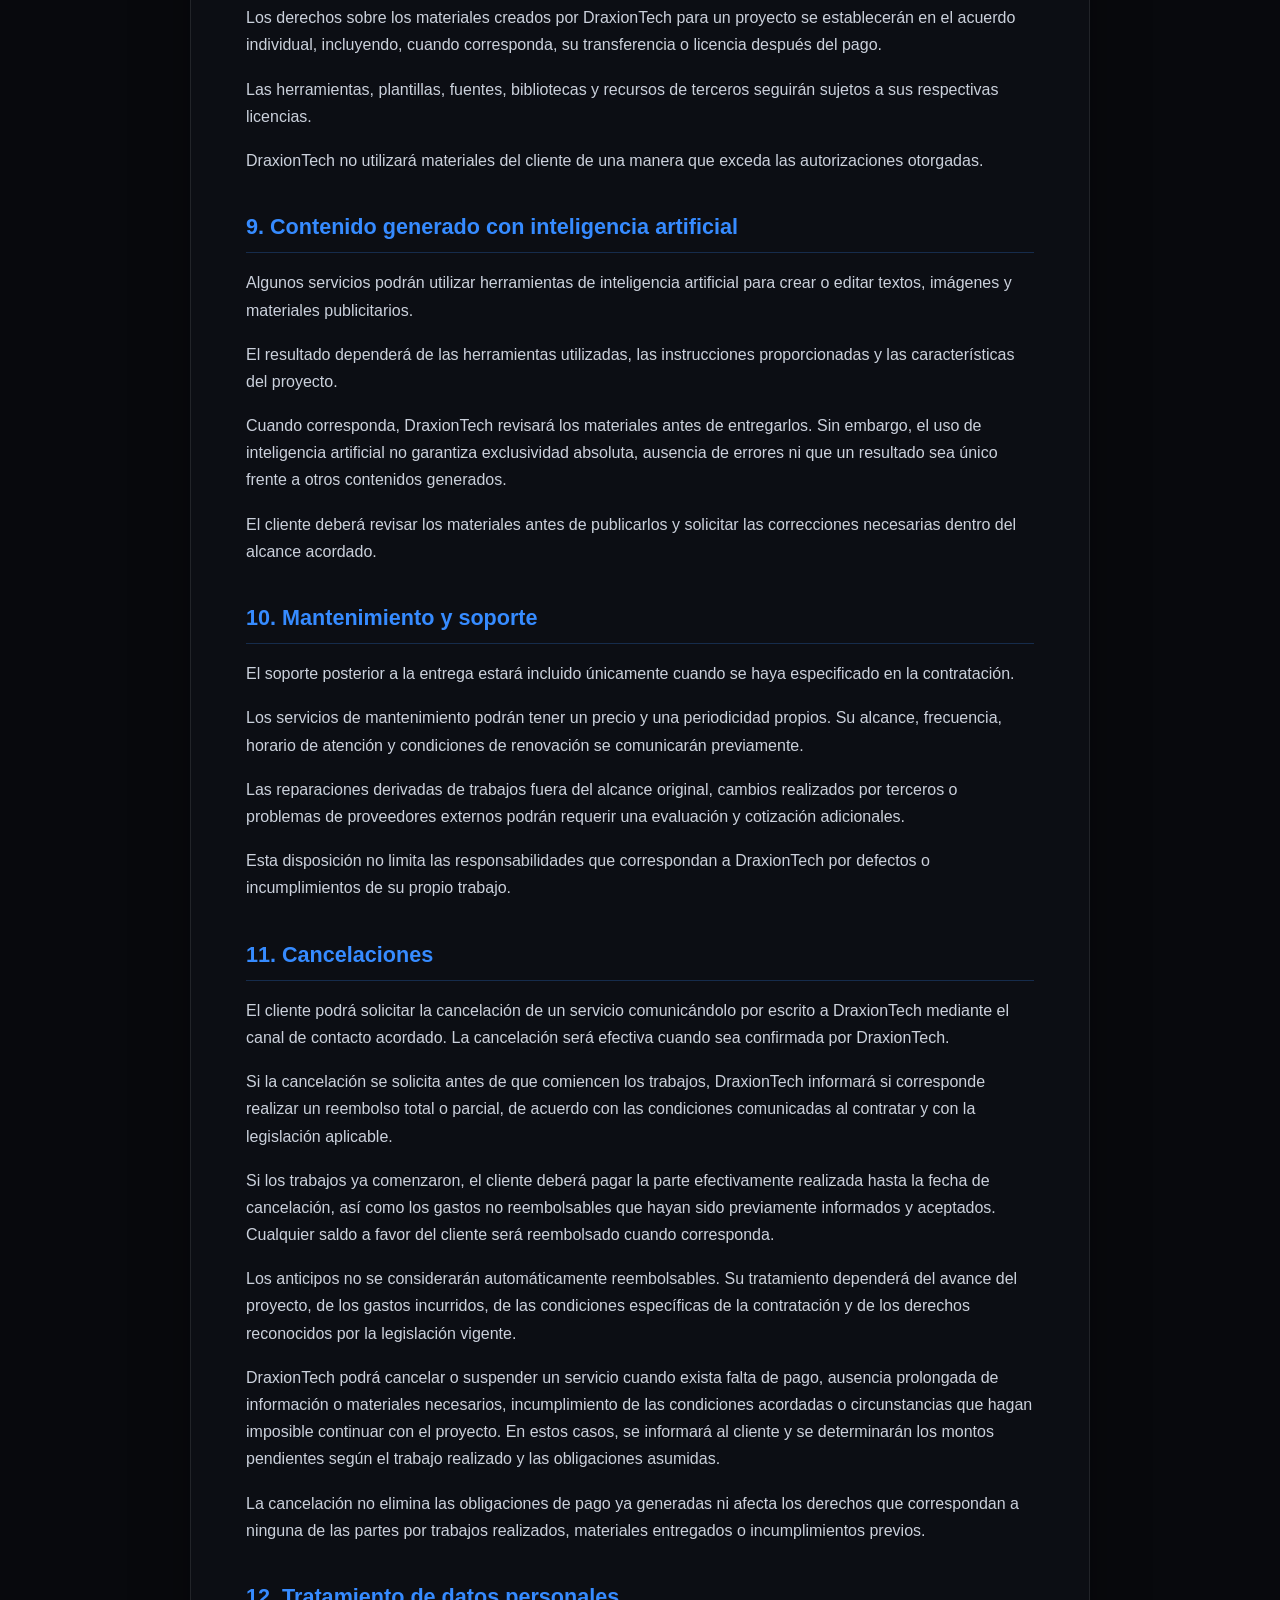
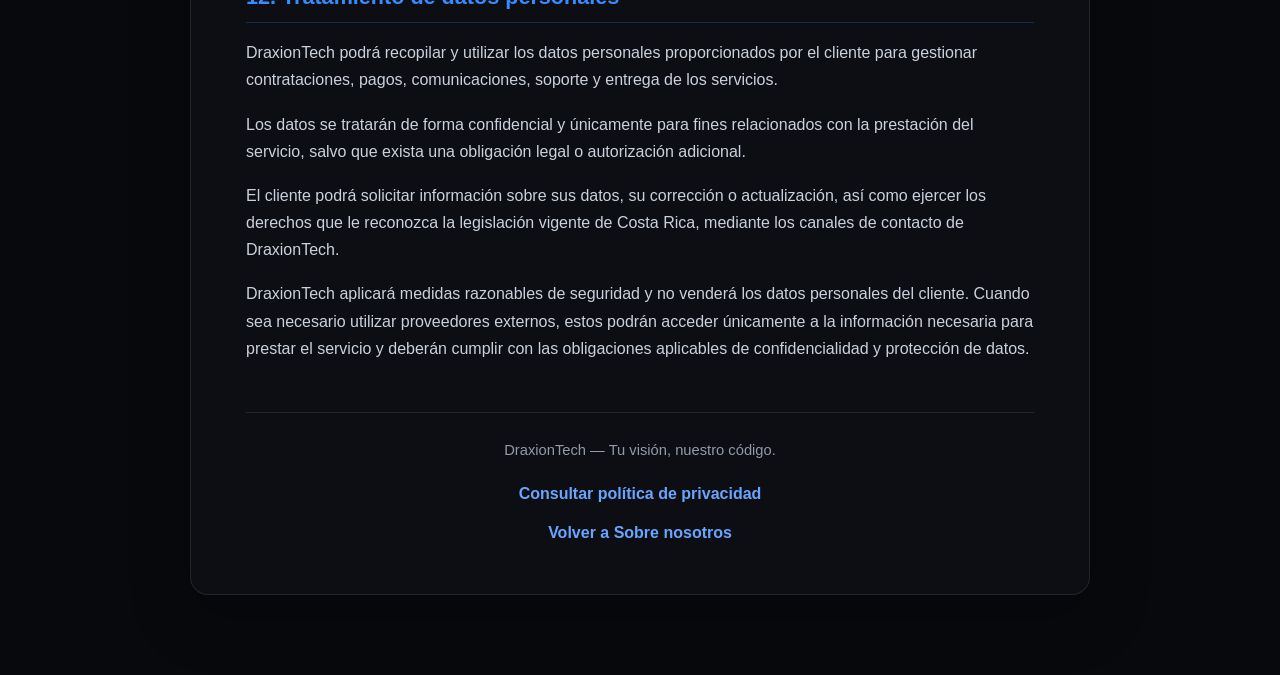
==== commit b485051f: "Replace contact link with purchase link in contrato.html" ====
--- a/contrato.html
+++ b/contrato.html
@@ -20,7 +20,7 @@
     <a href="servicios.html">Servicios</a>
     <a href="proyectos.html">Proyectos completados</a>
     <a href="informacion.html">Sobre nosotros</a>
-    <a href="mailto:qrtech.business.cr@gmail.com">Contáctanos</a>
+    <a href="tienda.html">Compra</a>
 </nav>
     </header>
 
--- a/contrato.css
+++ b/contrato.css
@@ -25,33 +25,35 @@
     line-height: 1.7;
 }
 
+
 /* =========================
    BARRA DE NAVEGACIÓN
 ========================= */
 
 .encabezado {
-    width: 100%;
-    min-height: 82px;
-    padding: 18px 7%;
-    display: flex;
-    align-items: center;
-    justify-content: space-between;
-    gap: 25px;
-    background: rgba(8, 9, 13, 0.92);
-    border-bottom: 1px solid rgba(255, 255, 255, 0.08);
     position: relative;
     z-index: 10;
+    width: 100%;
+    min-height: 78px;
+    padding: 15px 5%;
+    display: flex;
+    align-items: center;
+    justify-content: space-between;
+    gap: 30px;
+    border-bottom: 1px solid rgba(55, 130, 255, 0.35);
+    background: rgba(5, 10, 22, 0.96);
 }
 
 .marca {
-    display: inline-flex;
-    align-items: center;
-    gap: 11px;
-    color: #ffffff;
+    display: flex;
+    align-items: center;
+    gap: 10px;
+    flex-shrink: 0;
+    color: #fff;
     text-decoration: none;
-    font-size: 1.35rem;
-    font-weight: 750;
-    white-space: nowrap;
+    font-size: 1.55rem;
+    font-weight: 800;
+    letter-spacing: -0.7px;
 }
 
 .logo {
@@ -60,11 +62,13 @@
     display: flex;
     align-items: center;
     justify-content: center;
-    border-radius: 11px;
-    background: #1677ff;
-    color: #ffffff;
-    font-size: 1.25rem;
-    font-weight: 800;
+    color: #fff;
+    font-size: 1.8rem;
+    font-weight: 900;
+    font-style: italic;
+    border-radius: 10px;
+    background: linear-gradient(135deg, #73a5ff, #1764e8);
+    box-shadow: 0 0 20px rgba(37, 119, 255, 0.25);
 }
 
 .azul {
@@ -74,28 +78,95 @@
 .navegacion {
     display: flex;
     align-items: center;
-    justify-content: flex-end;
+    justify-content: center;
     flex-wrap: wrap;
-    gap: 30px;
+    gap: 25px;
 }
 
 .navegacion a {
-    color: #c5c9d3;
+    position: relative;
+    padding: 10px 0;
+    color: #d5dceb;
+    font-size: 0.95rem;
+    font-weight: 400;
+    white-space: nowrap;
     text-decoration: none;
-    font-size: 0.95rem;
-    font-weight: 500;
     transition: color 0.2s ease;
 }
 
-.navegacion a:hover {
-    color: #ffffff;
-}
-
-/* Página actual: Sobre nosotros */
-
+.navegacion a:hover,
 .navegacion a.activo {
-    color: #368bff;
-    font-weight: 700;
+    color: #398fff;
+}
+
+.navegacion a.activo::after {
+    content: "";
+    position: absolute;
+    bottom: 0;
+    left: 0;
+    width: 100%;
+    height: 3px;
+    border-radius: 5px;
+    background: #328bff;
+}
+
+/* =========================
+   ADAPTACIÓN DE LA NAVEGACIÓN
+========================= */
+
+@media (max-width: 950px) {
+    .encabezado {
+        flex-direction: column;
+        justify-content: center;
+        gap: 15px;
+        padding: 18px 5%;
+    }
+
+    .navegacion {
+        gap: 12px 20px;
+    }
+}
+
+@media (max-width: 600px) {
+    .encabezado {
+        padding: 18px 5%;
+        gap: 15px;
+    }
+
+    .marca {
+        justify-content: center;
+        font-size: 1.45rem;
+    }
+
+    .logo {
+        width: 34px;
+        height: 34px;
+        font-size: 1.5rem;
+    }
+
+    .navegacion {
+        width: 100%;
+        gap: 12px 18px;
+        justify-content: center;
+    }
+
+    .navegacion a {
+        font-size: 0.86rem;
+    }
+}
+
+@media (max-width: 360px) {
+    .marca {
+        font-size: 1.3rem;
+    }
+
+    .navegacion {
+        gap: 12px 14px;
+    }
+
+    .navegacion a {
+        font-size: 0.82rem;
+    }
 }
 
 /* =========================
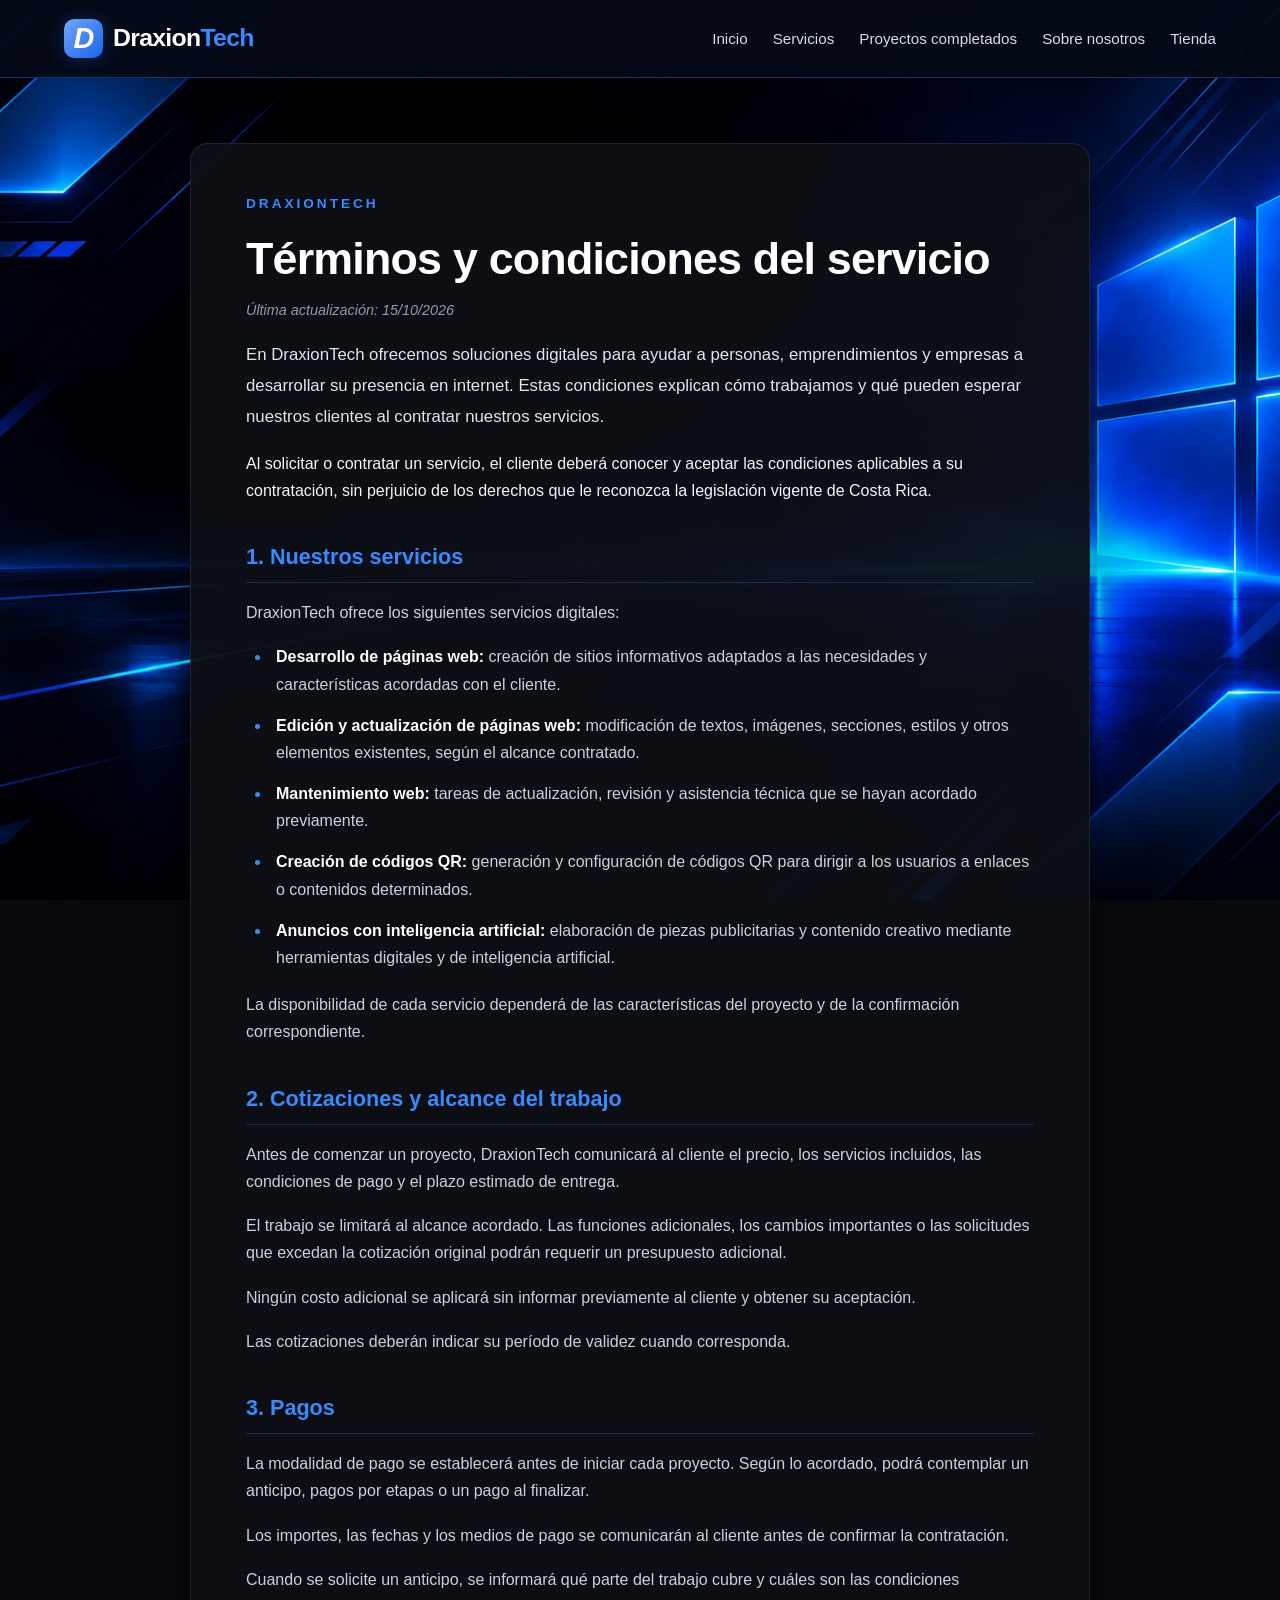
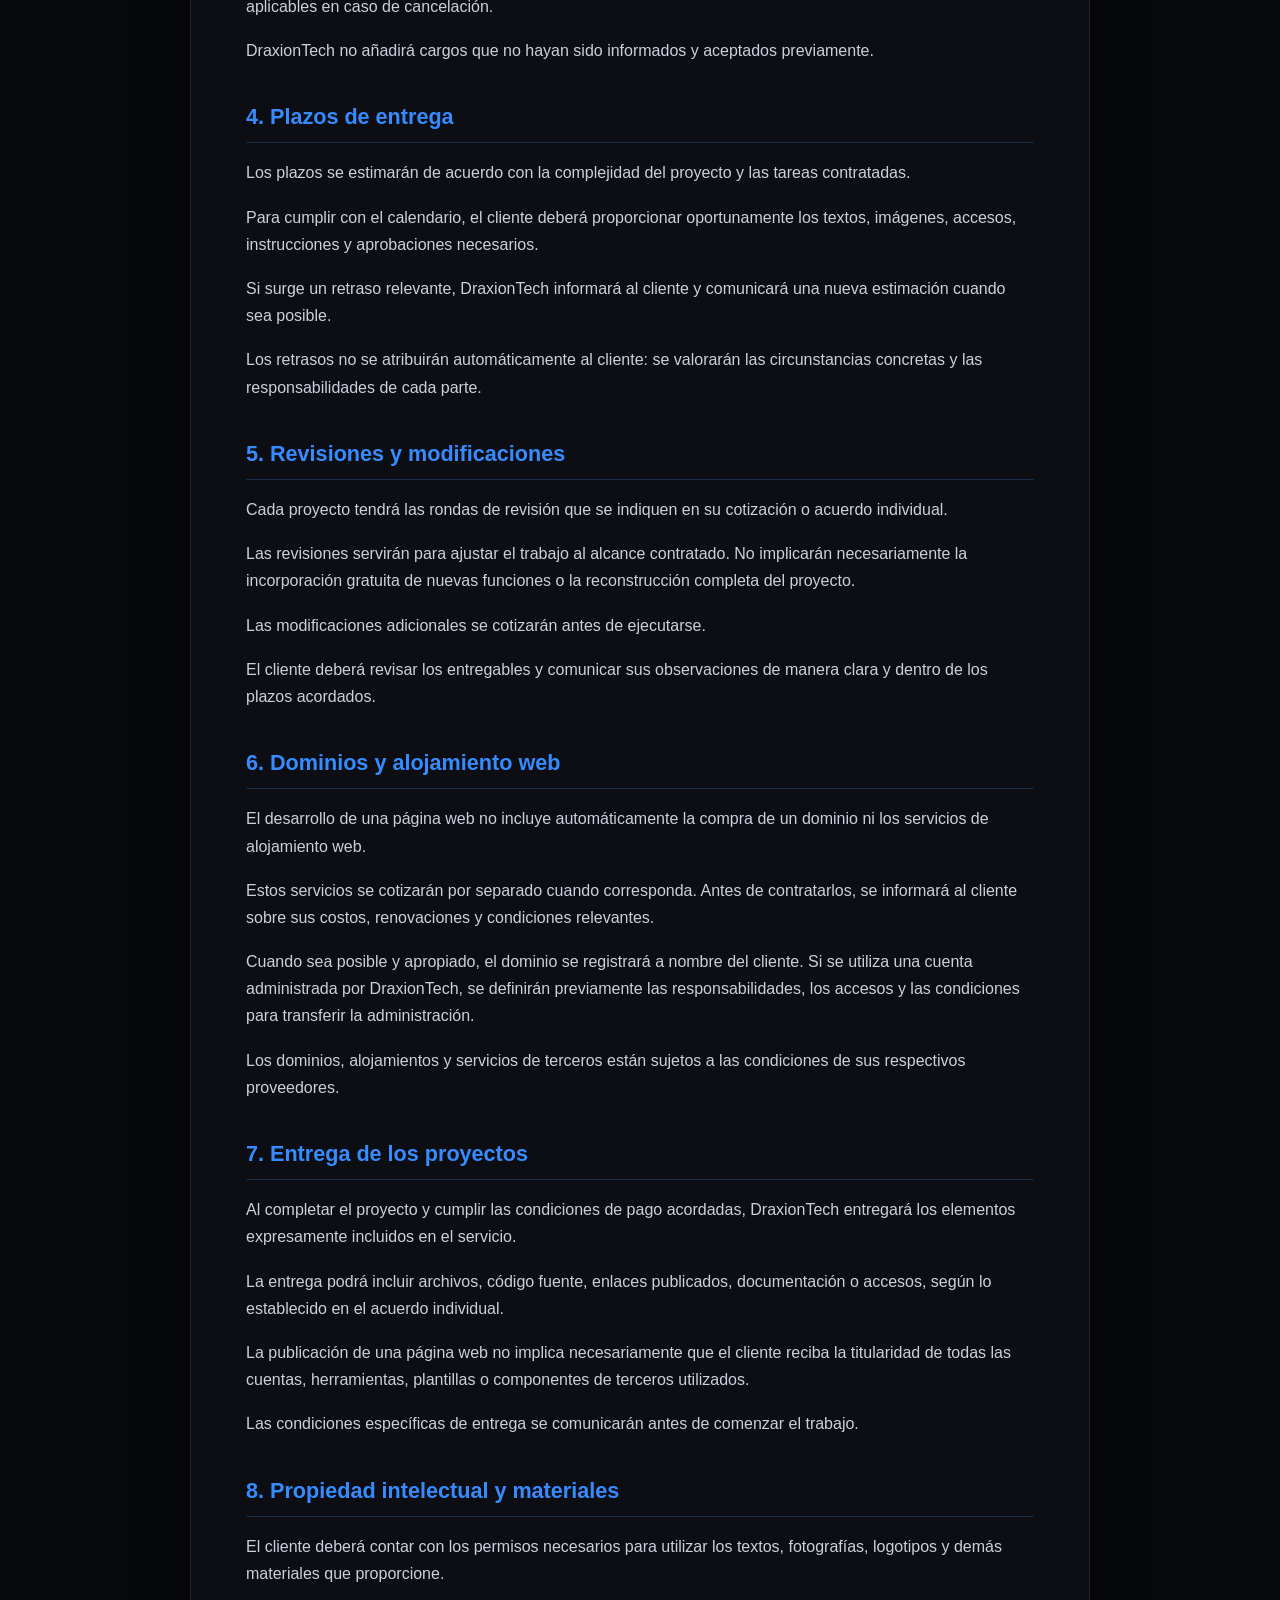
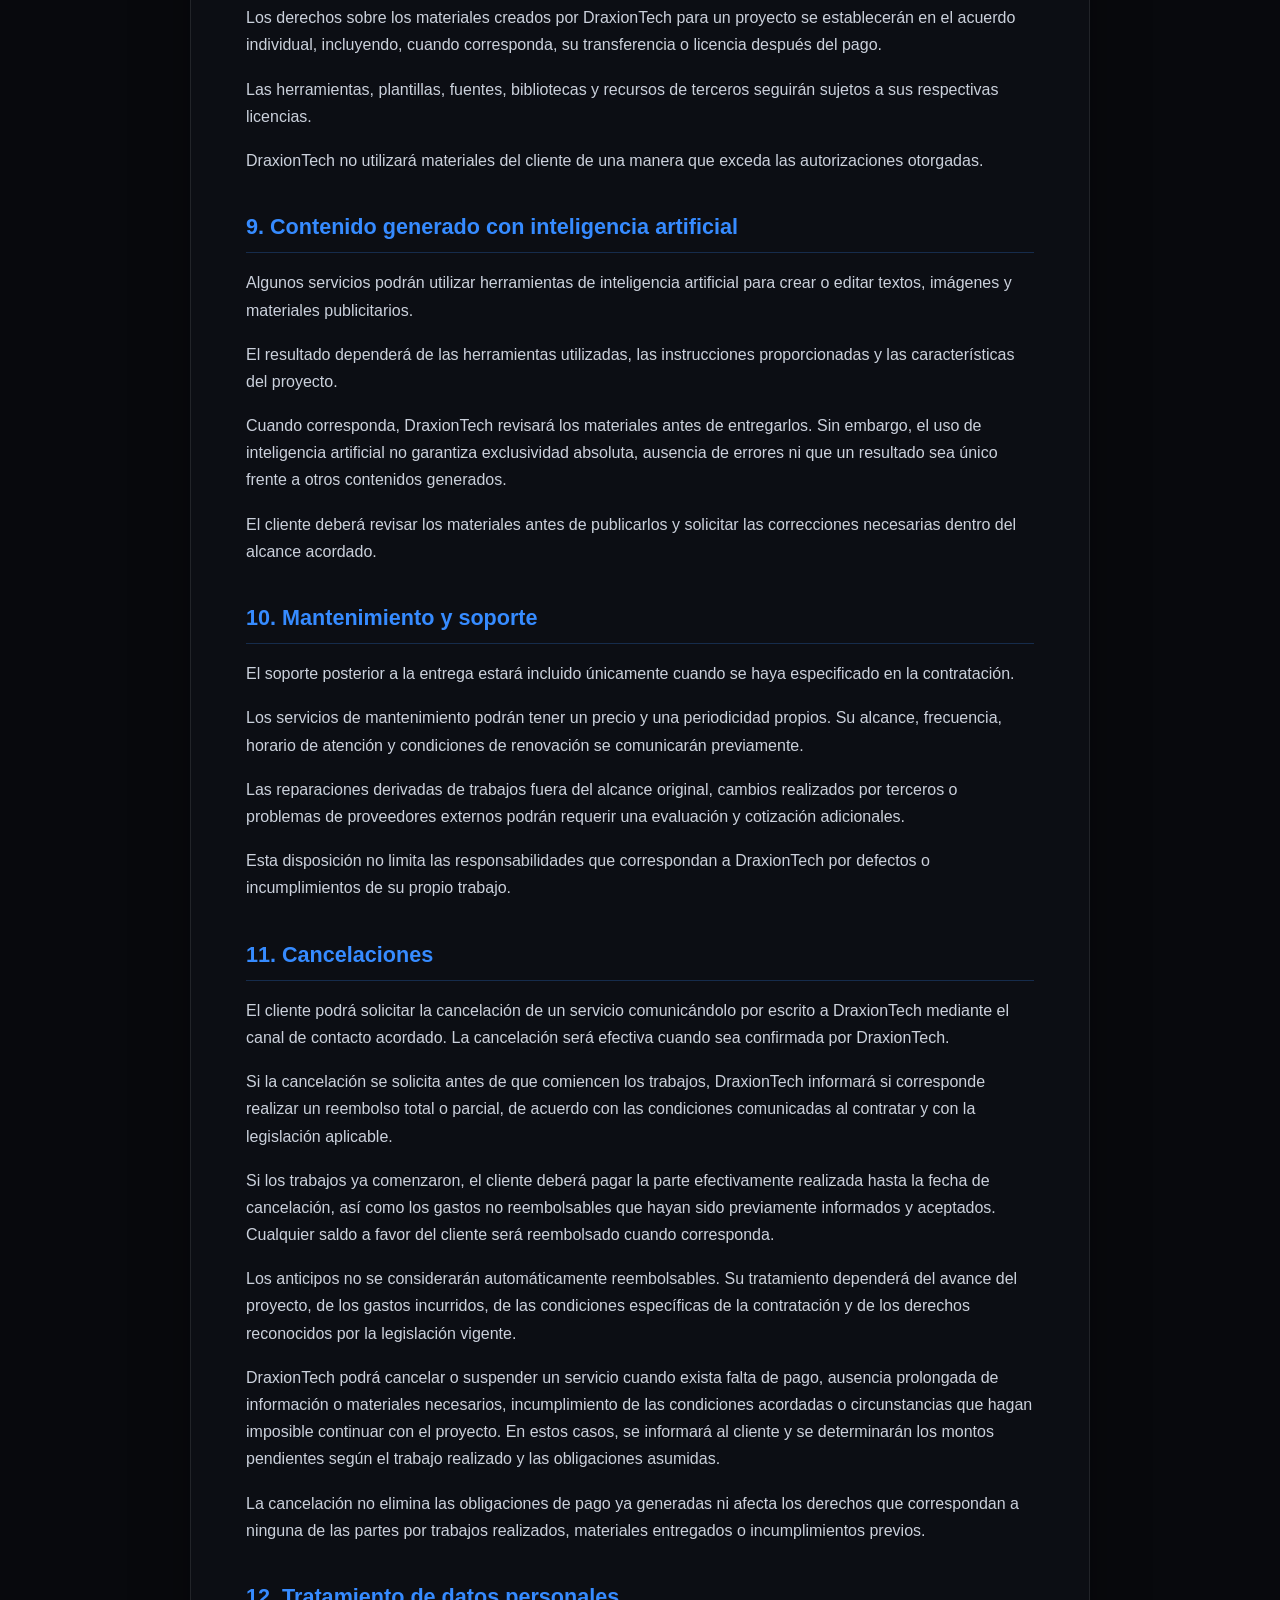
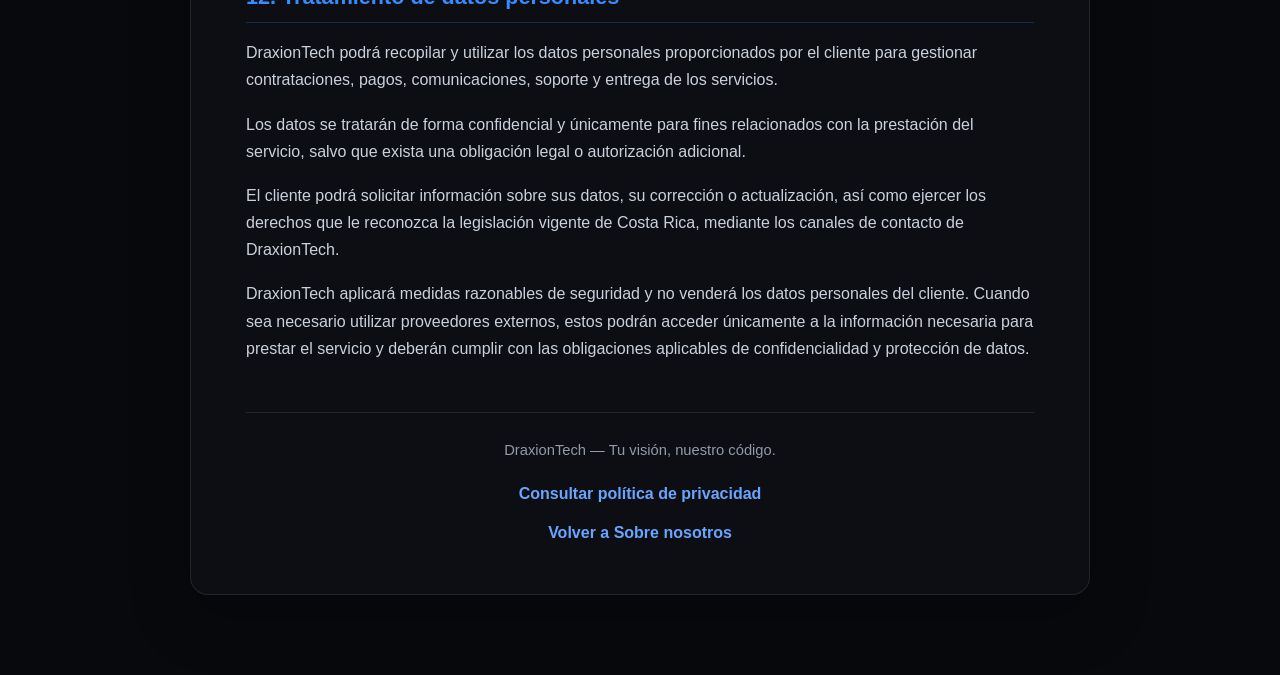
==== commit 6741fbd9: "Change link text from 'Compra' to 'Tienda'" ====
--- a/contrato.html
+++ b/contrato.html
@@ -20,7 +20,7 @@
     <a href="servicios.html">Servicios</a>
     <a href="proyectos.html">Proyectos completados</a>
     <a href="informacion.html">Sobre nosotros</a>
-    <a href="tienda.html">Compra</a>
+    <a href="tienda.html">Tienda</a>
 </nav>
     </header>
 
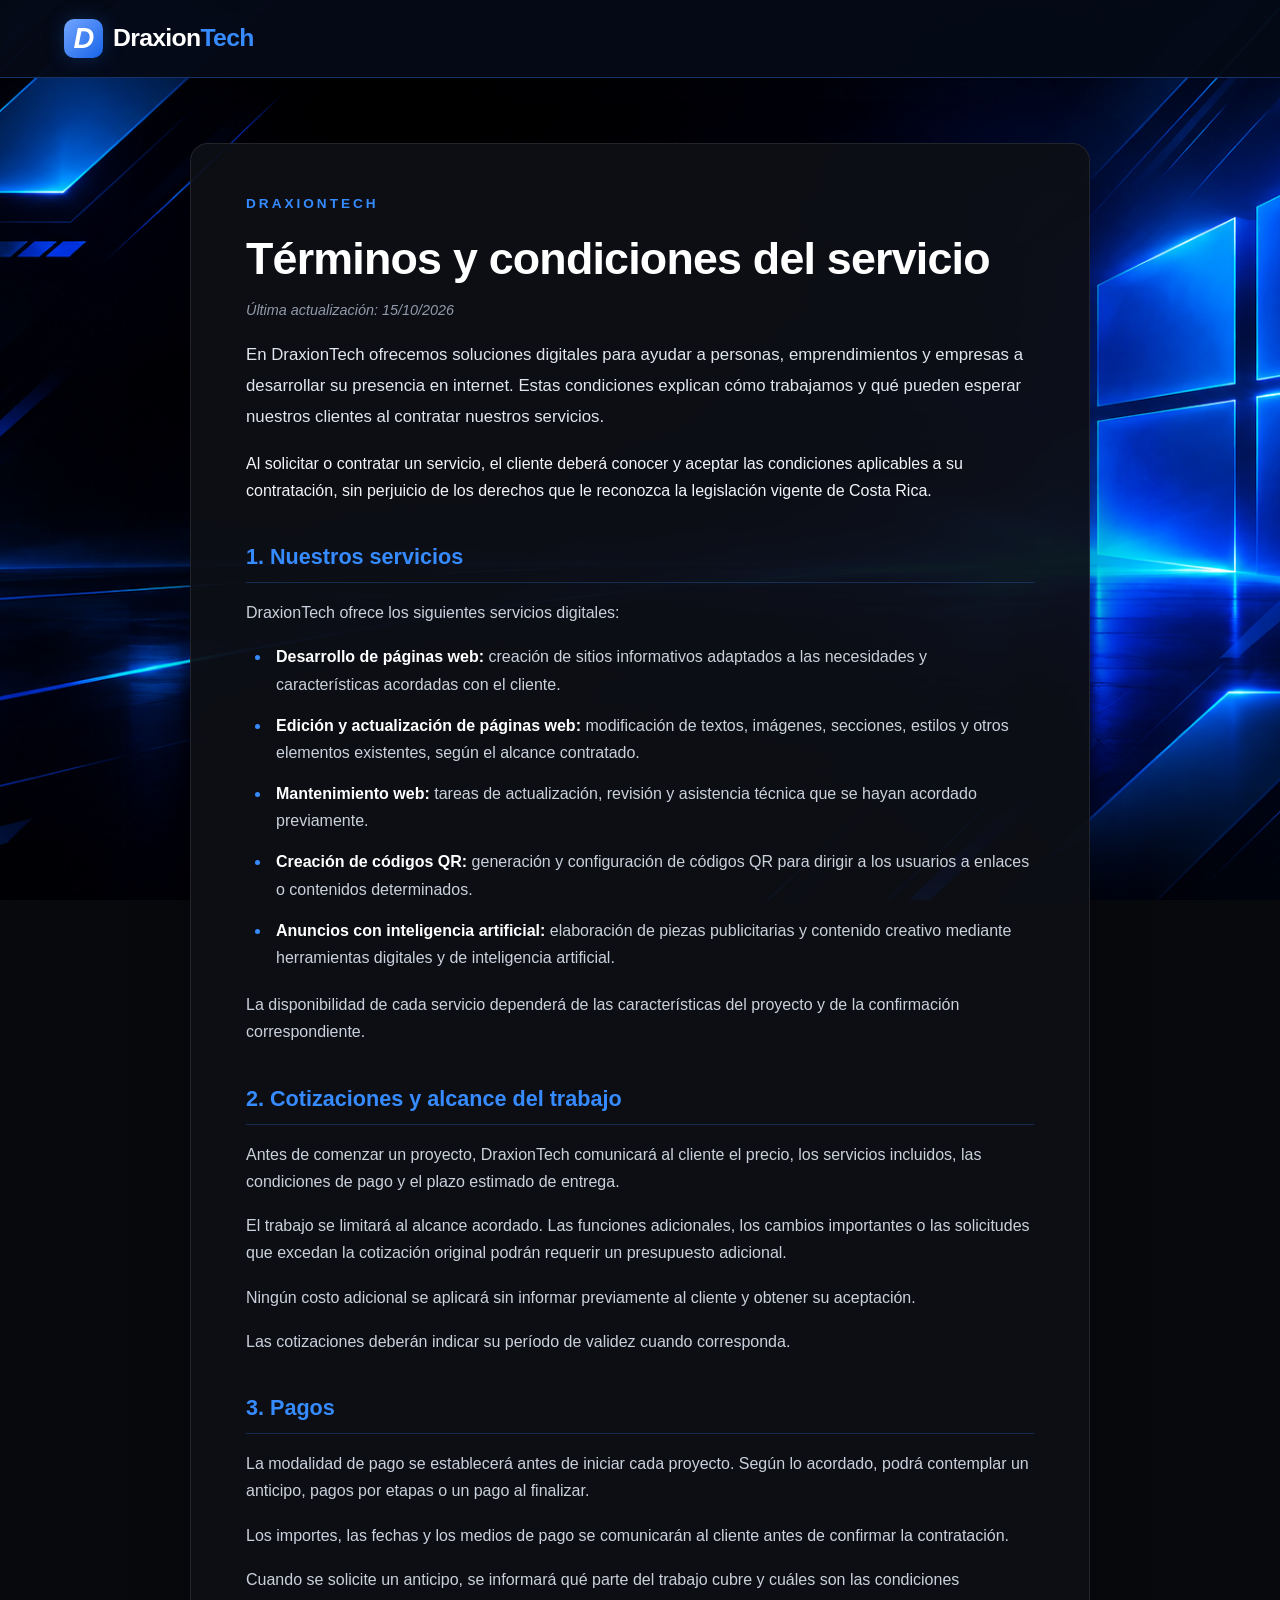
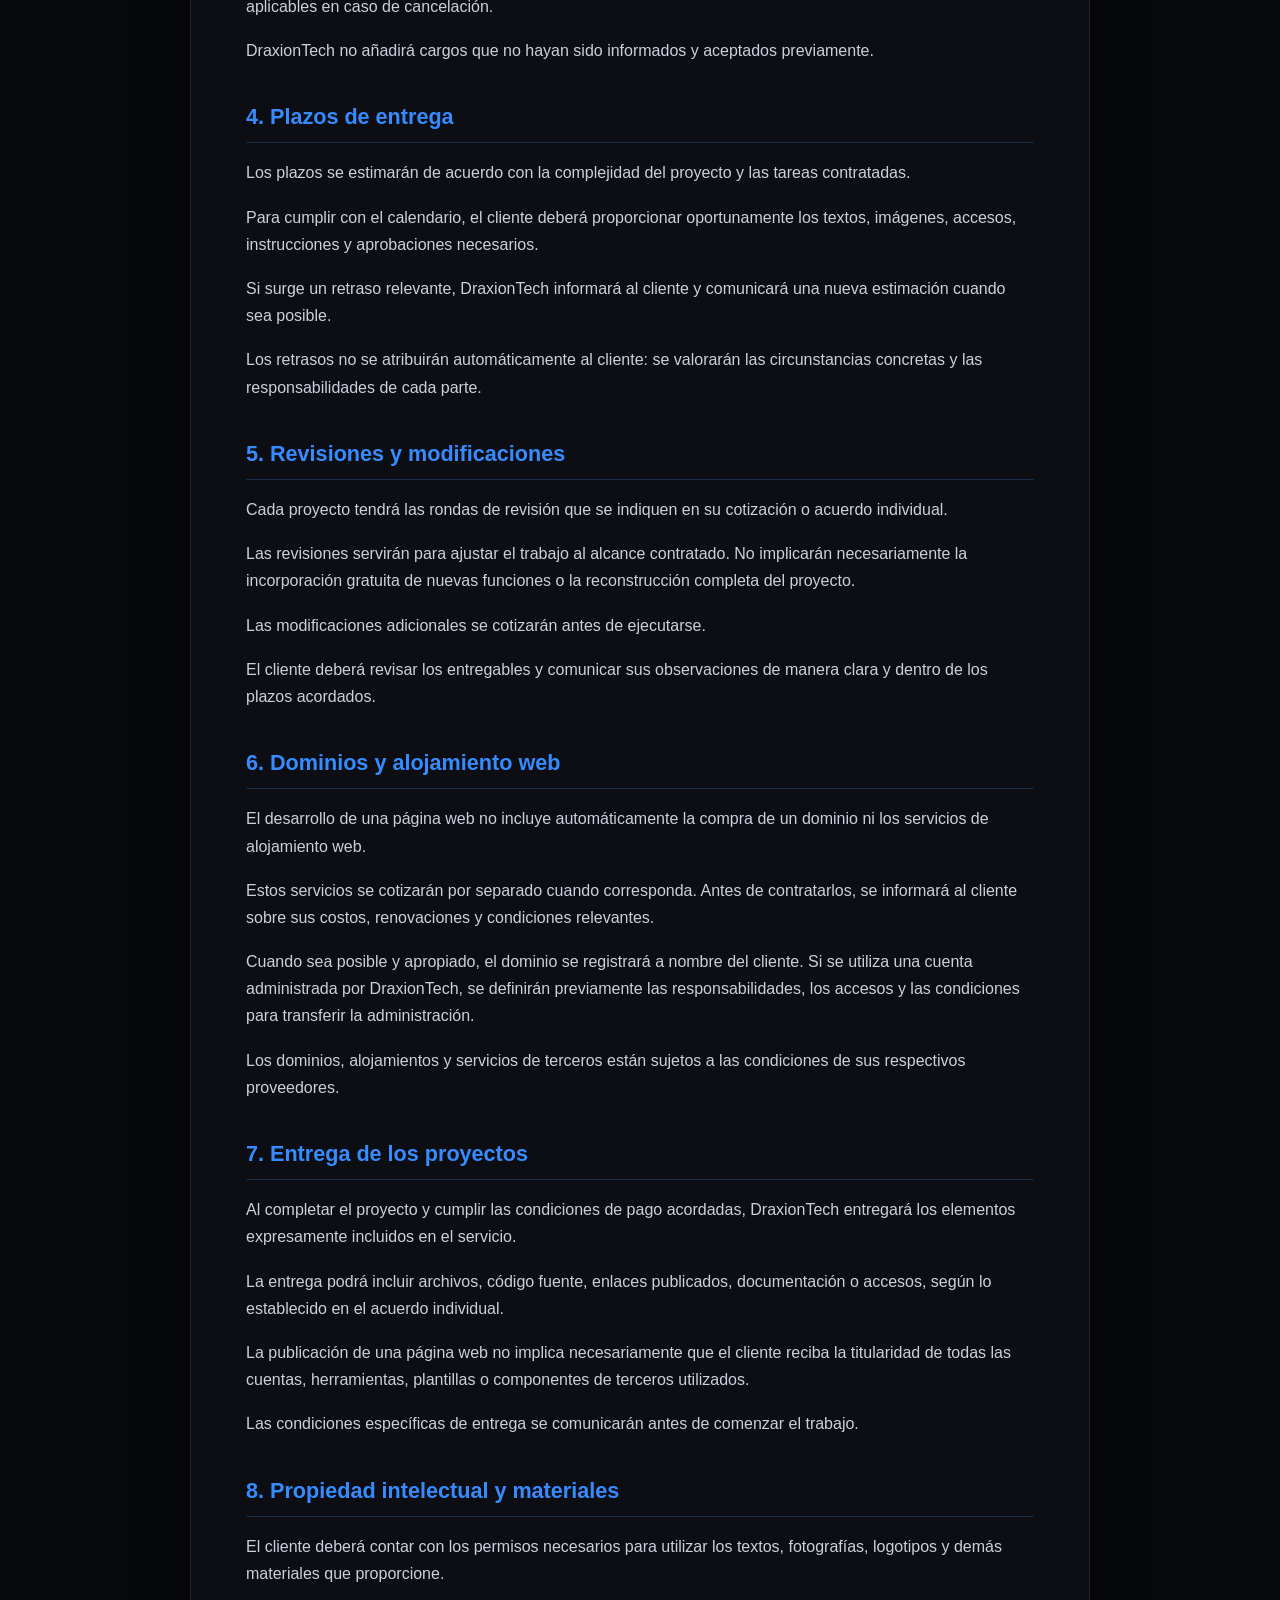
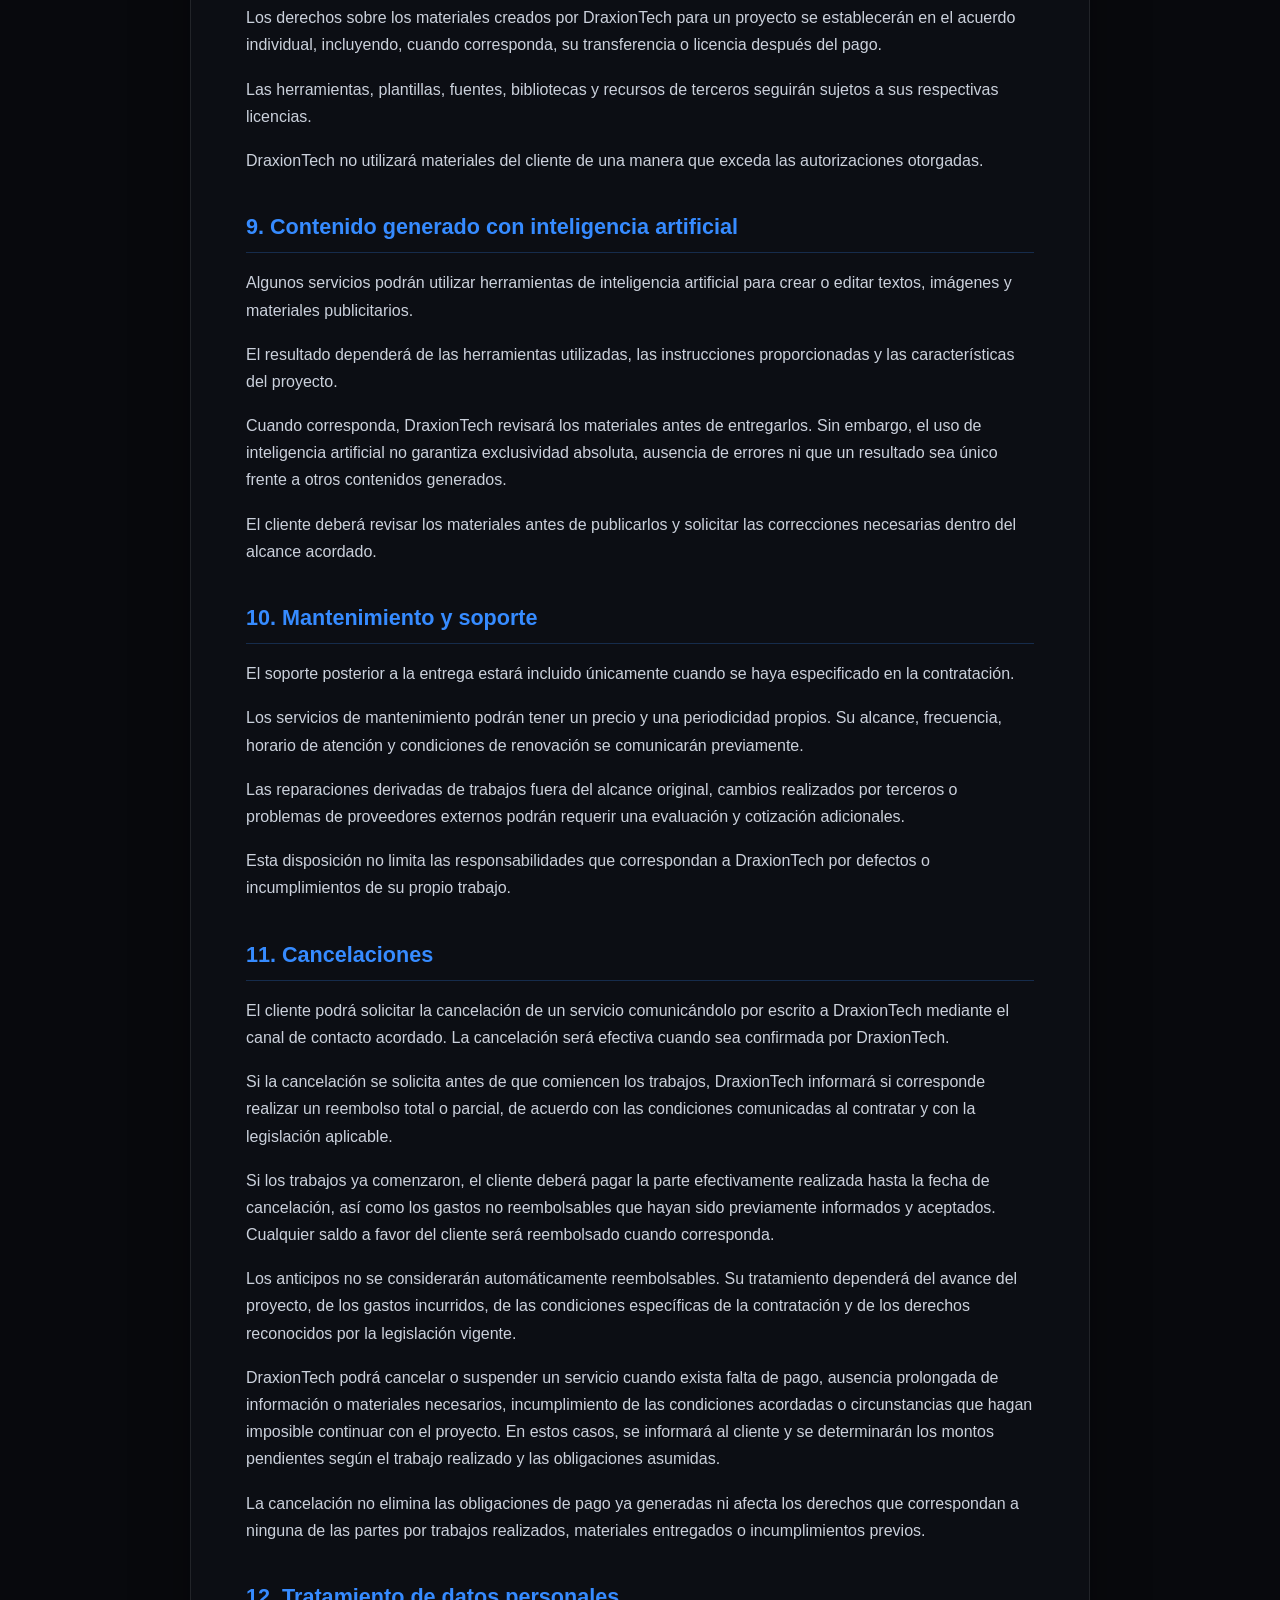
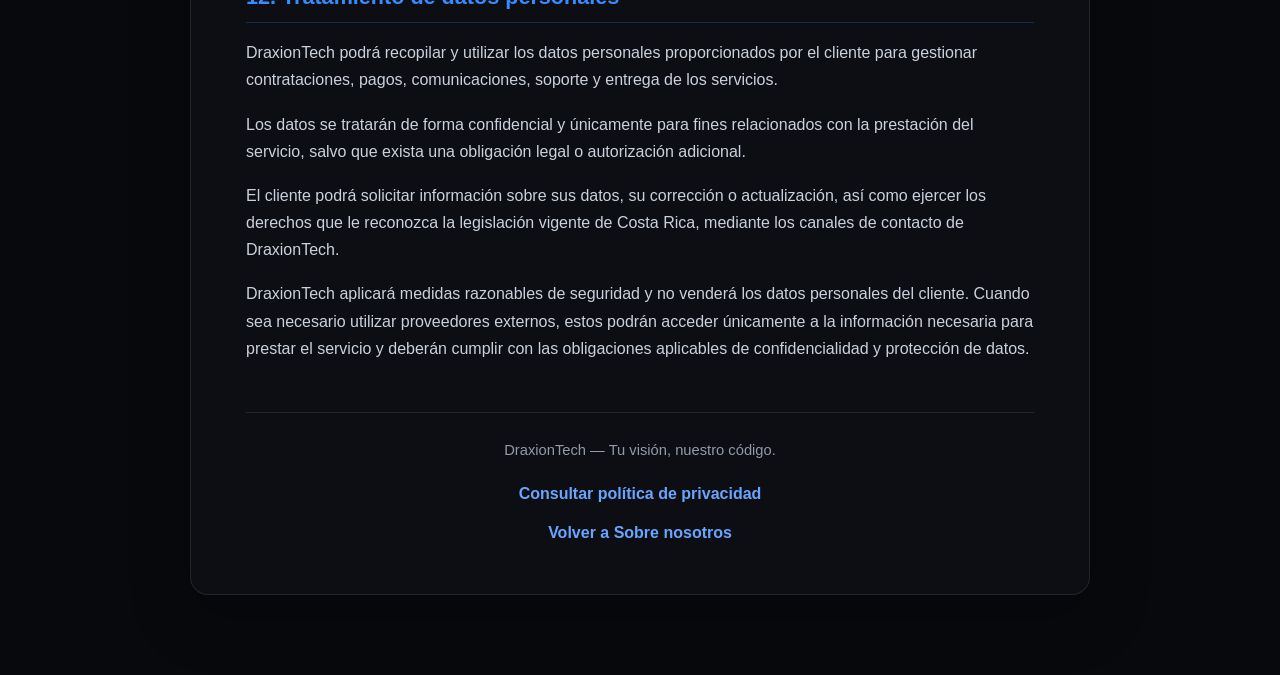
==== commit d7d15b12: "Actualizar contrato.html" ====
--- a/contrato.html
+++ b/contrato.html
@@ -16,11 +16,6 @@
         </a>
         
 <nav class="navegacion" aria-label="Navegación principal">
-    <a href="index.html">Inicio</a>
-    <a href="servicios.html">Servicios</a>
-    <a href="proyectos.html">Proyectos completados</a>
-    <a href="informacion.html">Sobre nosotros</a>
-    <a href="tienda.html">Tienda</a>
 </nav>
     </header>
 
